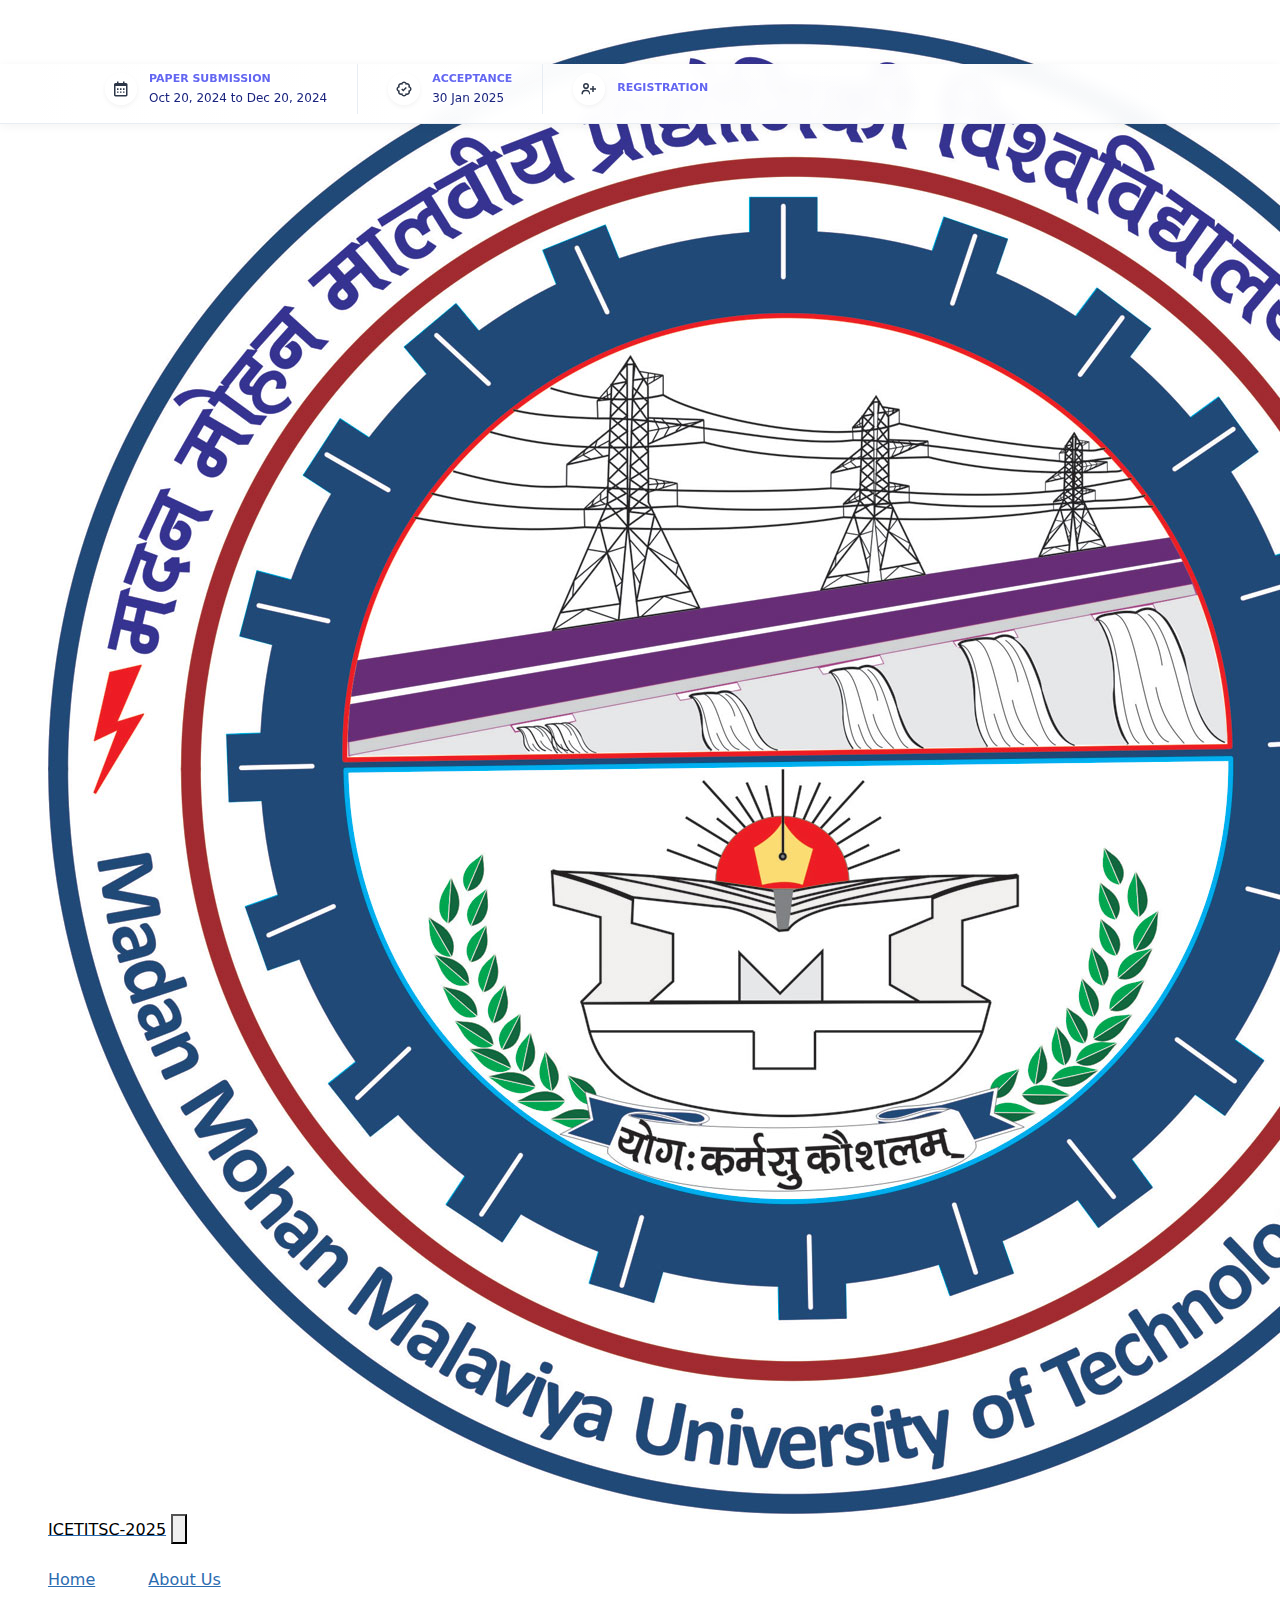
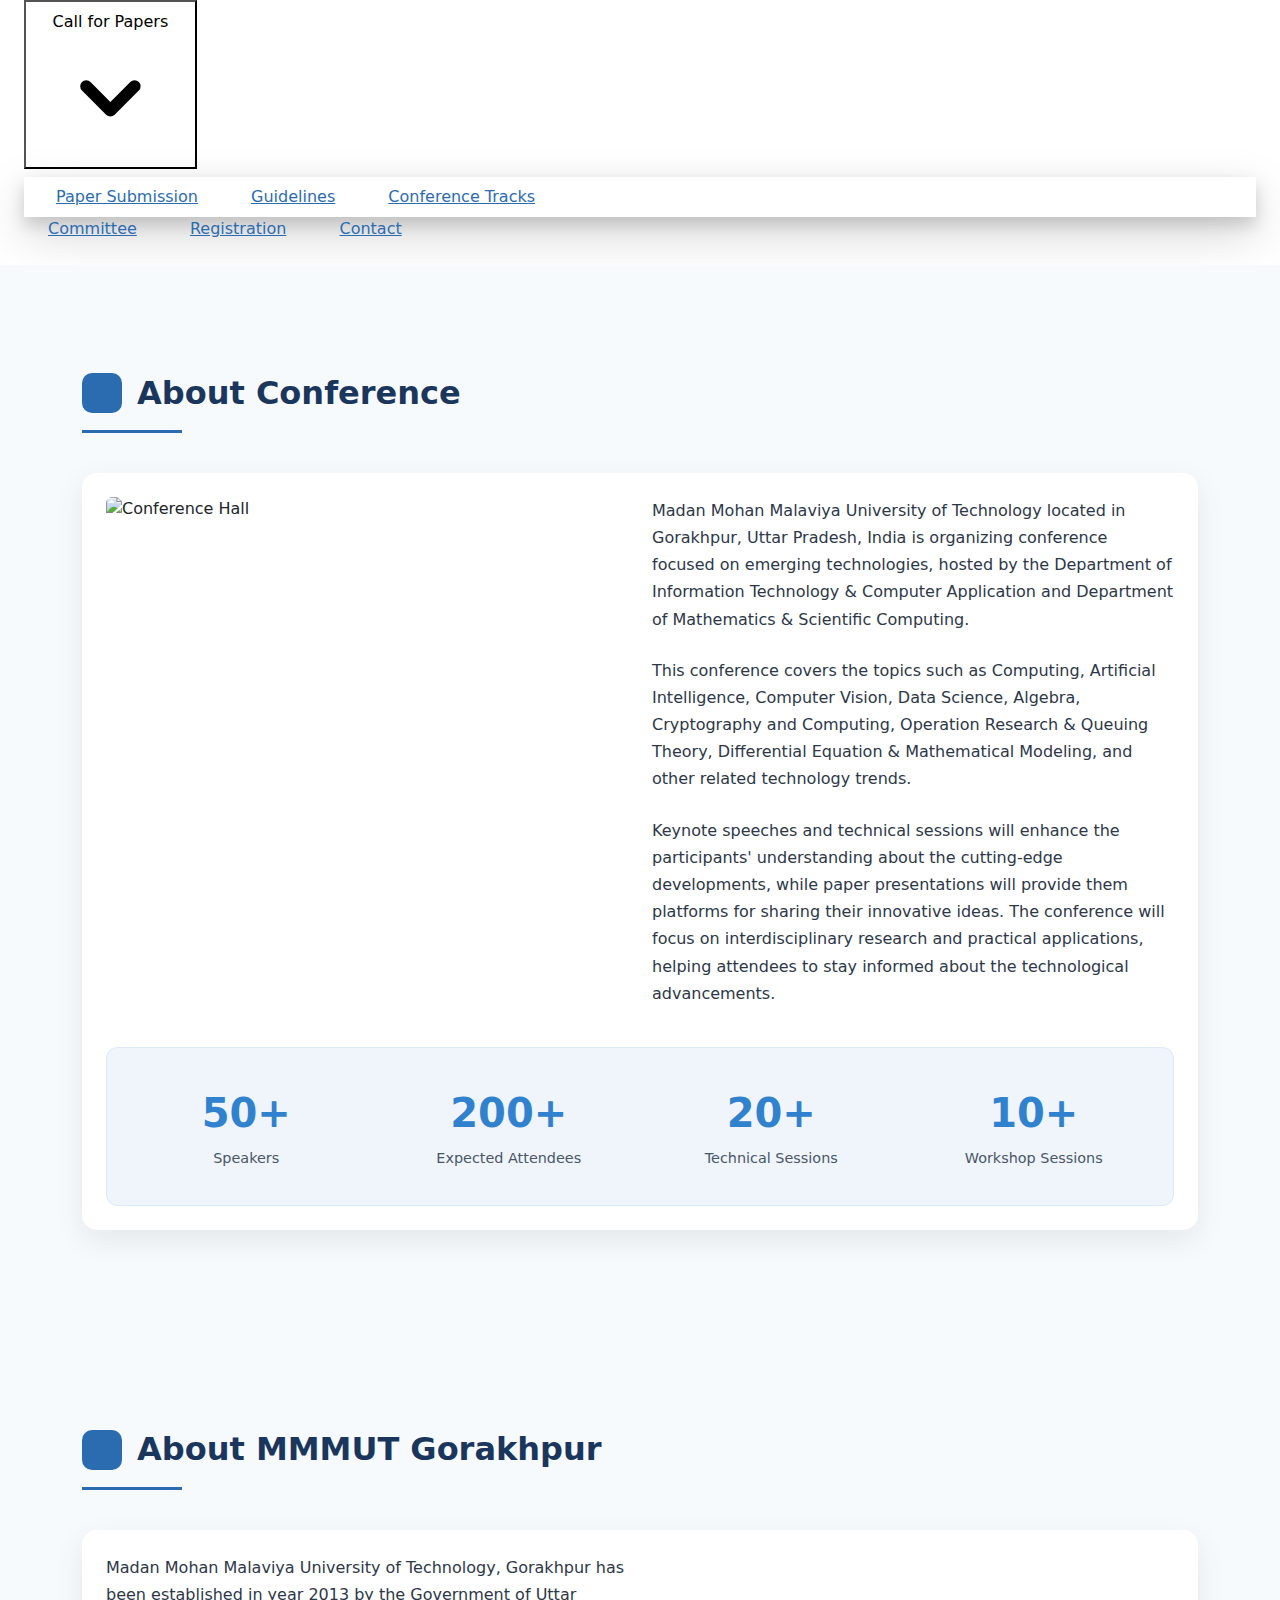
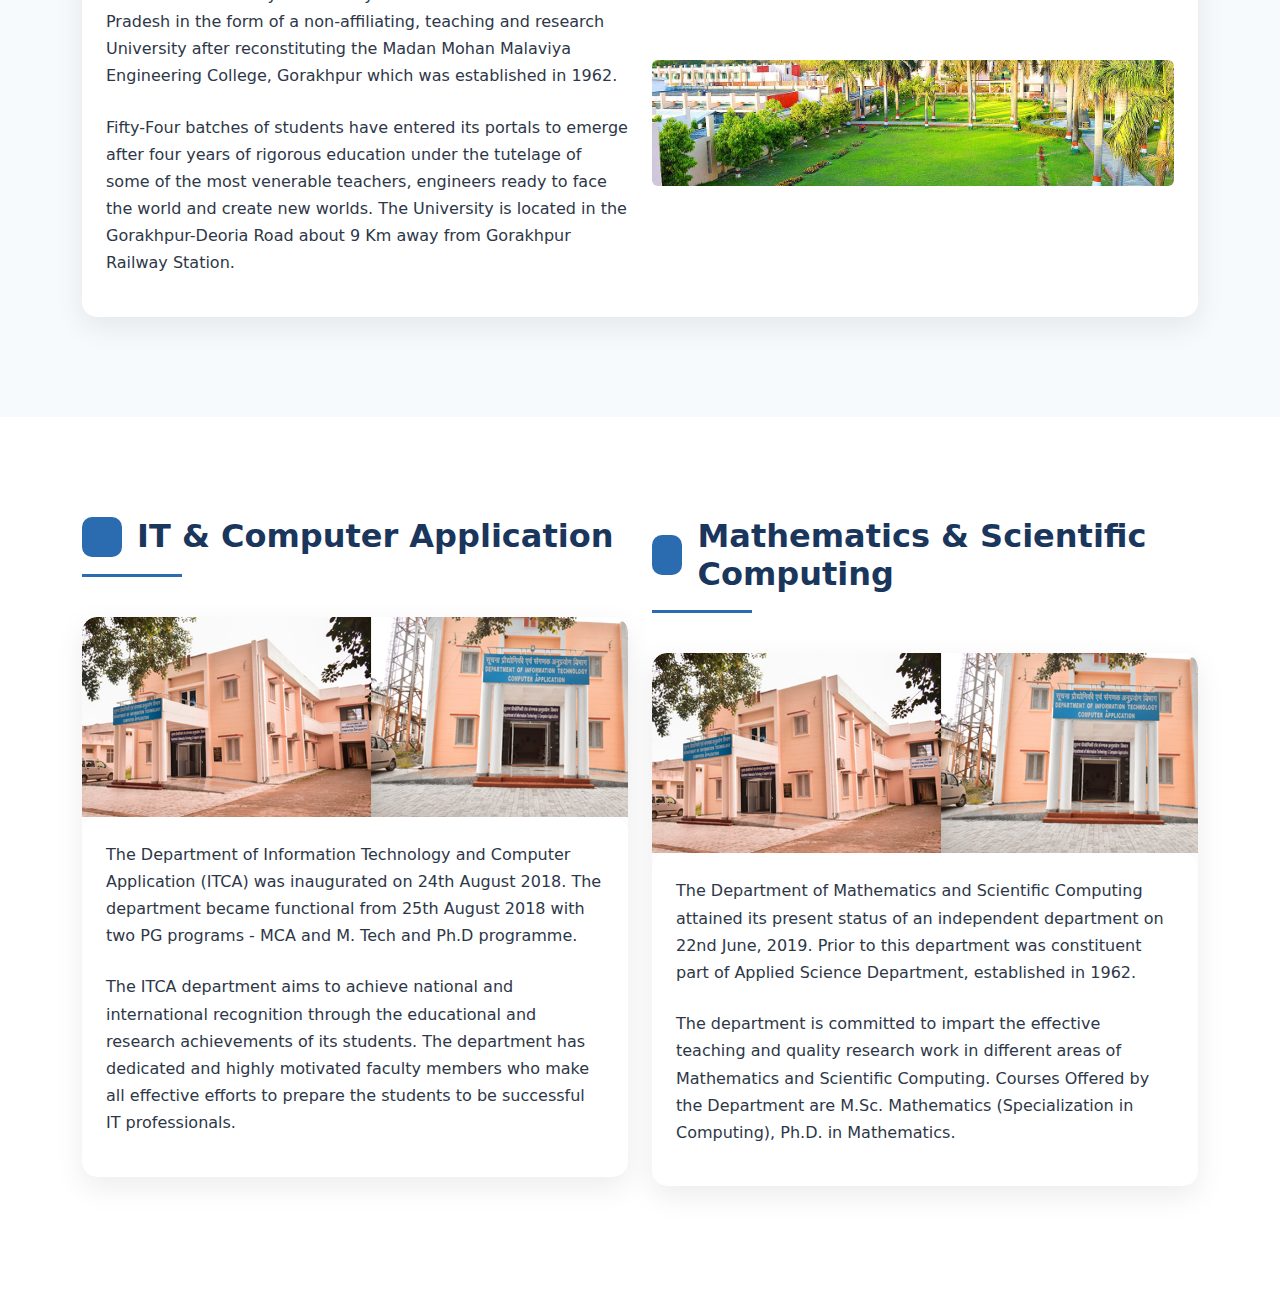
==== about.html @ c836b14e "nav-bar updated" ====
<!DOCTYPE html>
<html lang="en">
  <head>
    <meta charset="UTF-8" />
    <meta name="viewport" content="width=device-width, initial-scale=1.0" />
    <title>
      About - International Conference on Emerging Trends in Information
      Technology & Symbolic Computation 2024
    </title>
    <link
      href="https://cdn.jsdelivr.net/npm/bootstrap@5.3.0/dist/css/bootstrap.min.css"
      rel="stylesheet"
    />
    <link
      href="https://unpkg.com/boxicons@2.1.4/css/boxicons.min.css"
      rel="stylesheet"
    />
    <link
      href="https://cdn.jsdelivr.net/npm/tailwindcss@2.2.19/dist/tailwind.min.css"
      rel="stylesheet"
    />

    <link rel="stylesheet" href="style.css" />
    <script
      src="https://cdn.jsdelivr.net/gh/alpinejs/alpine@v2.x.x/dist/alpine.min.js"
      defer
    ></script>

    <script src="https://cdn.tailwindcss.com"></script>
    <script src="/script.js"></script>
    <!-- Lucide Icons -->
    <script src="https://unpkg.com/lucide@latest"></script>
    <style>
      :root {
        --primary-color: #1a365d; /* Deeper blue for primary text */
        --accent-color: #2b6cb0; /* Professional blue for accents */
        --secondary-color: #4a5568; /* Muted blue-gray for secondary text */
        --text-color: #2d3748; /* Dark blue-gray for body text */
        --light-bg: #f7fafc; /* Very light blue-gray for backgrounds */
        --card-bg: #ffffff; /* Pure white for cards */
        --stat-accent: #3182ce; /* Bright blue for statistics */
        --hero-overlay: linear-gradient(
          rgba(26, 54, 93, 0.85),
          rgba(26, 54, 93, 0.95)
        );
      }

      body {
        color: var(--text-color);
        font-family: "Segoe UI", system-ui, -apple-system, sans-serif;
      }

      .hero-section {
        background: var(--hero-overlay), url("assets/images/university.jpg");
        background-size: cover;
        background-position: center;
        color: white;
        padding: 120px 0;
        position: relative;
      }

      .hero-pattern {
        position: absolute;
        bottom: 0;
        left: 0;
        width: 100%;
        height: 70px;
        background: linear-gradient(
              135deg,
              var(--light-bg) 25%,
              transparent 25%
            ) -20px 0,
          linear-gradient(225deg, var(--light-bg) 25%, transparent 25%) -20px 0;
        background-size: 40px 40px;
      }

      .section-padding {
        padding: 100px 0;
      }

      .section-title {
        color: var(--primary-color);
        margin-bottom: 40px;
        position: relative;
        padding-bottom: 20px;
        display: flex;
        align-items: center;
        gap: 15px;
        font-weight: 600;
      }

      .section-title::after {
        content: "";
        position: absolute;
        bottom: 0;
        left: 0;
        width: 100px;
        height: 3px;
        background-color: var(--accent-color);
      }

      .card {
        border: none;
        box-shadow: 0 10px 30px rgba(0, 0, 0, 0.08);
        transition: all 0.3s ease;
        border-radius: 15px;
        overflow: hidden;
        background-color: var(--card-bg);
      }

      .card:hover {
        transform: translateY(-5px);
        box-shadow: 0 15px 40px rgba(0, 0, 0, 0.12);
      }

      .card-icon {
        width: 50px;
        height: 50px;
        background-color: var(--accent-color);
        border-radius: 12px;
        display: flex;
        align-items: center;
        justify-content: center;
        margin-bottom: 20px;
      }

      .card-icon i {
        color: white;
      }

      .bg-light-gray {
        background-color: var(--light-bg);
      }

      .icon-box {
        display: inline-flex;
        align-items: center;
        justify-content: center;
        width: 40px;
        height: 40px;
        background-color: var(--accent-color);
        border-radius: 10px;
        color: white;
      }

      .department-image {
        width: 100%;
        height: 200px;
        object-fit: cover;
        border-radius: 15px 15px 0 0;
      }

      .stats-container {
        background-color: rgba(49, 130, 206, 0.08);
        border: 1px solid rgba(49, 130, 206, 0.1);
        border-radius: 12px;
        padding: 20px;
        margin-top: 30px;
      }

      .stat-item {
        text-align: center;
        padding: 15px;
      }

      .stat-number {
        font-size: 2.5rem;
        font-weight: bold;
        color: var(--stat-accent);
      }

      .stat-label {
        font-size: 0.9rem;
        color: var(--secondary-color);
        font-weight: 500;
        margin-top: 5px;
      }

      .hero-section h1 {
        color: #ffffff;
        text-shadow: 0 2px 4px rgba(0, 0, 0, 0.1);
      }

      .hero-section .lead {
        color: #e2e8f0;
      }

      .card p {
        color: var(--text-color);
        line-height: 1.7;
      }

      /* New styles for better typography */
      h1,
      h2,
      h3,
      h4,
      h5,
      h6 {
        color: var(--primary-color);
      }

      /* Enhanced card content styling */
      .card-content {
        color: var(--text-color);
      }

      /* Department title styling */
      .department-title {
        color: var(--primary-color);
        font-size: 1.5rem;
        margin-bottom: 1rem;
      }

      /* Link styling */
      a {
        color: var(--accent-color);
        transition: color 0.3s ease;
      }

      a:hover {
        color: var(--primary-color);
      }

      /* Additional text styles */
      .text-muted {
        color: var(--secondary-color) !important;
      }

      .text-primary {
        color: var(--primary-color) !important;
      }

      .text-accent {
        color: var(--accent-color) !important;
      }
    </style>
  </head>
  <body>
    <!-- Navbar -->
    <section class="fixed top-0 left-0 w-full z-30">
      <div
        class="w-full h-16 text-gray-700 bg-white dark-mode:text-gray-200 dark-mode:bg-gray-800"
      >
        <div
          x-data="{ open: false }"
          class="flex flex-col max-w-screen-xl px-4 mx-auto md:items-center md:justify-between md:flex-row md:px-6 lg:px-8"
        >
          <div class="p-4 flex flex-row items-center justify-between">
            <a
              href="#"
              class="text-lg font-semibold tracking-widest text-gray-900 uppercase rounded-lg dark-mode:text-white focus:outline-none focus:shadow-outline"
              ><img
                src="assets/logommm.jpg"
                alt="ICETITSC Logo"
                class="h-10 w-auto rounded inline-block align-middle"
              />
              <span class="text-xl font-bold text-black ml-2 align-middle"
                >ICETITSC-2025</span
              ></a
            >
            <button
              class="md:hidden rounded-lg focus:outline-none focus:shadow-outline"
              @click="open = !open"
            >
              <svg fill="currentColor" viewBox="0 0 20 20" class="w-6 h-6">
                <path
                  x-show="!open"
                  fill-rule="evenodd"
                  d="M3 5a1 1 0 011-1h12a1 1 0 110 2H4a1 1 0 01-1-1zM3 10a1 1 0 011-1h12a1 1 0 110 2H4a1 1 0 01-1-1zM9 15a1 1 0 011-1h6a1 1 0 110 2h-6a1 1 0 01-1-1z"
                  clip-rule="evenodd"
                ></path>
                <path
                  x-show="open"
                  fill-rule="evenodd"
                  d="M4.293 4.293a1 1 0 011.414 0L10 8.586l4.293-4.293a1 1 0 111.414 1.414L11.414 10l4.293 4.293a1 1 0 01-1.414 1.414L10 11.414l-4.293 4.293a1 1 0 01-1.414-1.414L8.586 10 4.293 5.707a1 1 0 010-1.414z"
                  clip-rule="evenodd"
                ></path>
              </svg>
            </button>
          </div>
          <nav
            :class="{'flex': open, 'hidden': !open}"
            class="flex-col flex-grow pb-4 md:pb-0 hidden md:flex md:justify-end bg-white rounded md:flex-row"
          >
            <a
              class="px-4 py-2 mt-2 text-sm font-semibold text-gray-900 rounded-lg dark-mode:bg-gray-700 dark-mode:hover:bg-gray-600 dark-mode:focus:bg-gray-600 dark-mode:focus:text-white dark-mode:hover:text-white dark-mode:text-gray-200 md:mt-0 hover:text-gray-900 focus:text-gray-900 hover:bg-gray-200 focus:bg-gray-200 focus:outline-none focus:shadow-outline"
              href="index.html"
              >Home</a
            >
            <a
              class="px-4 py-2 mt-2 text-sm font-semibold bg-transparent rounded-lg dark-mode:bg-transparent dark-mode:hover:bg-gray-600 dark-mode:focus:bg-gray-600 dark-mode:focus:text-white dark-mode:hover:text-white dark-mode:text-gray-200 md:mt-0 md:ml-4 hover:text-gray-900 focus:text-gray-900 hover:bg-gray-200 focus:bg-gray-200 focus:outline-none focus:shadow-outline"
              href="about.html"
              >About Us</a
            >
            <!-- <ul class="navbar-dropdown">
                <li><a href="about-university.html">About University</a></li>
                <li><a href="about-it-department.html">IT Department</a></li>
                <li><a href="about-math-department.html">Math Department</a></li>
              </ul> -->
            <div
              @click.away="open = false"
              class="relative"
              x-data="{ open: false }"
            >
              <button
                @click="open = !open"
                class="flex flex-row items-center w-full px-4 py-2 mt-2 text-sm font-semibold text-left bg-transparent rounded-lg dark-mode:bg-transparent dark-mode:focus:text-white dark-mode:hover:text-white dark-mode:focus:bg-gray-600 dark-mode:hover:bg-gray-600 md:w-auto md:inline md:mt-0 md:ml-4 hover:text-gray-900 focus:text-gray-900 hover:bg-gray-200 focus:bg-gray-200 focus:outline-none focus:shadow-outline"
              >
                <span>Call for Papers</span>
                <svg
                  fill="currentColor"
                  viewBox="0 0 20 20"
                  :class="{'rotate-180': open, 'rotate-0': !open}"
                  class="inline w-4 h-4 mt-1 ml-1 transition-transform duration-200 transform md:-mt-1"
                >
                  <path
                    fill-rule="evenodd"
                    d="M5.293 7.293a1 1 0 011.414 0L10 10.586l3.293-3.293a1 1 0 111.414 1.414l-4 4a1 1 0 01-1.414 0l-4-4a1 1 0 010-1.414z"
                    clip-rule="evenodd"
                  ></path>
                </svg>
              </button>
              <div
                x-show="open"
                x-transition:enter="transition ease-out duration-100"
                x-transition:enter-start="transform opacity-0 scale-95"
                x-transition:enter-end="transform opacity-100 scale-100"
                x-transition:leave="transition ease-in duration-75"
                x-transition:leave-start="transform opacity-100 scale-100"
                x-transition:leave-end="transform opacity-0 scale-95"
                class="absolute right-0 w-full mt-2 origin-top-right rounded-md shadow-lg md:w-48 z-40"
              >
                <div
                  class="px-2 py-2 bg-white rounded-md shadow dark-mode:bg-gray-800"
                >
                  <a
                    class="block px-4 py-2 mt-2 text-sm font-semibold bg-transparent rounded-lg dark-mode:bg-transparent dark-mode:hover:bg-gray-600 dark-mode:focus:bg-gray-600 dark-mode:focus:text-white dark-mode:hover:text-white dark-mode:text-gray-200 md:mt-0 hover:text-gray-900 focus:text-gray-900 hover:bg-gray-200 focus:bg-gray-200 focus:outline-none focus:shadow-outline"
                    href="call-for-paper.html"
                    >Paper Submission</a
                  >
                  <a
                    class="block px-4 py-2 mt-2 text-sm font-semibold bg-transparent rounded-lg dark-mode:bg-transparent dark-mode:hover:bg-gray-600 dark-mode:focus:bg-gray-600 dark-mode:focus:text-white dark-mode:hover:text-white dark-mode:text-gray-200 md:mt-0 hover:text-gray-900 focus:text-gray-900 hover:bg-gray-200 focus:bg-gray-200 focus:outline-none focus:shadow-outline"
                    href="guidelines.html"
                    >Guidelines</a
                  >
                  <a
                    class="block px-4 py-2 mt-2 text-sm font-semibold bg-transparent rounded-lg dark-mode:bg-transparent dark-mode:hover:bg-gray-600 dark-mode:focus:bg-gray-600 dark-mode:focus:text-white dark-mode:hover:text-white dark-mode:text-gray-200 md:mt-0 hover:text-gray-900 focus:text-gray-900 hover:bg-gray-200 focus:bg-gray-200 focus:outline-none focus:shadow-outline"
                    href="tracks.html"
                    >Conference Tracks</a
                  >
                </div>
              </div>
            </div>
            <a
              class="px-4 py-2 mt-2 text-sm font-semibold bg-transparent rounded-lg dark-mode:bg-transparent dark-mode:hover:bg-gray-600 dark-mode:focus:bg-gray-600 dark-mode:focus:text-white dark-mode:hover:text-white dark-mode:text-gray-200 md:mt-0 md:ml-4 hover:text-gray-900 focus:text-gray-900 hover:bg-gray-200 focus:bg-gray-200 focus:outline-none focus:shadow-outline"
              href="committee-patrons.html"
              >Committee</a
            >
            <a
              class="px-4 py-2 mt-2 text-sm font-semibold bg-transparent rounded-lg dark-mode:bg-transparent dark-mode:hover:bg-gray-600 dark-mode:focus:bg-gray-600 dark-mode:focus:text-white dark-mode:hover:text-white dark-mode:text-gray-200 md:mt-0 md:ml-4 hover:text-gray-900 focus:text-gray-900 hover:bg-gray-200 focus:bg-gray-200 focus:outline-none focus:shadow-outline"
              href="registration.html"
              >Registration</a
            >
            <a
              class="px-4 py-2 mt-2 text-sm font-semibold bg-transparent rounded-lg dark-mode:bg-transparent dark-mode:hover:bg-gray-600 dark-mode:focus:bg-gray-600 dark-mode:focus:text-white dark-mode:hover:text-white dark-mode:text-gray-200 md:mt-0 md:ml-4 hover:text-gray-900 focus:text-gray-900 hover:bg-gray-200 focus:bg-gray-200 focus:outline-none focus:shadow-outline"
              href="contact.html"
              >Contact</a
            >
          </nav>
        </div>
      </div>
    </section>
    <div class="announcement-bar z-20">
      <div class="announcement-container">
        <div class="announcement-wrapper">
          <!-- Important Announcement -->
          <!-- <div class="announcement-item">
            <div class="announcement-icon">
              <div class="pulse-ring"></div>
              <i class="bx bx-news text-blue-500"></i>
            </div>
             <div class="announcement-content">
              <span class="announcement-label">New</span>
              Welcome to6-7 Mar, 2025
            </div> 
          </div> -->

          <!-- Paper Submission -->
          <div class="announcement-item">
            <div class="announcement-icon">
              <i class="bx bx-calendar text-green-500"></i>
            </div>
            <div class="announcement-content">
              <span class="announcement-label">Paper Submission</span>
              Oct 20, 2024 to Dec 20, 2024
            </div>
          </div>

          <!-- Conference Venue -->
          <!-- <div class="announcement-item">
            <div class="announcement-icon">
              <i class="bx bx-map-pin text-red-500"></i>
            </div>
            <div class="announcement-content">
              <span class="announcement-label">Venue</span>
              MMMUT, Gorakhpur
            </div>
          </div> -->

          <!-- Important Updates -->
          <div class="announcement-item">
            <div class="announcement-icon">
              <i class="bx bx-badge-check text-amber-500"></i>
            </div>
            <div class="announcement-content">
              <span class="announcement-label">Acceptance</span>
              30 Jan 2025
            </div>
          </div>

          <!-- Registration -->
          <div class="announcement-item">
            <div class="announcement-icon">
              <i class="bx bx-user-plus text-purple-500"></i>
            </div>
            <div class="announcement-content">
              <span class="announcement-label">Registration</span>
            </div>
          </div>
        </div>
      </div>
    </div>
    <div class="h-20 text-center"></div>
    <!-- Conference Section -->
    <section class="section-padding bg-light-gray">
      <div class="container mt-2">
        <h2 class="section-title">
          <div class="icon-box">
            <i data-lucide="presentation" size="24"></i>
          </div>
          About Conference
        </h2>
        <div class="row">
          <div class="col-lg-12">
            <div class="card p-4">
              <div class="row">
                <div class="col-md-6">
                  <img
                    src="assets/images/conference-hall.jpg"
                    alt="Conference Hall"
                    class="img-fluid rounded mb-4"
                  />
                </div>
                <div class="col-md-6">
                  <p class="mb-4">
                    Madan Mohan Malaviya University of Technology located in
                    Gorakhpur, Uttar Pradesh, India is organizing conference
                    focused on emerging technologies, hosted by the Department
                    of Information Technology & Computer Application and
                    Department of Mathematics & Scientific Computing.
                  </p>
                  <p class="mb-4">
                    This conference covers the topics such as Computing,
                    Artificial Intelligence, Computer Vision, Data Science,
                    Algebra, Cryptography and Computing, Operation Research &
                    Queuing Theory, Differential Equation & Mathematical
                    Modeling, and other related technology trends.
                  </p>
                  <p>
                    Keynote speeches and technical sessions will enhance the
                    participants' understanding about the cutting-edge
                    developments, while paper presentations will provide them
                    platforms for sharing their innovative ideas. The conference
                    will focus on interdisciplinary research and practical
                    applications, helping attendees to stay informed about the
                    technological advancements.
                  </p>
                </div>
              </div>

              <!-- Stats Section -->
              <div class="stats-container mt-4">
                <div class="row">
                  <div class="col-md-3 stat-item">
                    <div class="stat-number">50+</div>
                    <div class="stat-label">Speakers</div>
                  </div>
                  <div class="col-md-3 stat-item">
                    <div class="stat-number">200+</div>
                    <div class="stat-label">Expected Attendees</div>
                  </div>
                  <div class="col-md-3 stat-item">
                    <div class="stat-number">20+</div>
                    <div class="stat-label">Technical Sessions</div>
                  </div>
                  <div class="col-md-3 stat-item">
                    <div class="stat-number">10+</div>
                    <div class="stat-label">Workshop Sessions</div>
                  </div>
                </div>
              </div>
            </div>
          </div>
        </div>
      </div>
    </section>

    <!-- University Section -->
    <section class="section-padding bg-light-gray">
      <div class="container">
        <h2 class="section-title">
          <div class="icon-box">
            <i data-lucide="building-2" size="24"></i>
          </div>
          About MMMUT Gorakhpur
        </h2>
        <div class="row">
          <div class="col-lg-12">
            <div class="card p-4">
              <div class="row align-items-center">
                <div class="col-md-6">
                  <p class="mb-4">
                    Madan Mohan Malaviya University of Technology, Gorakhpur has
                    been established in year 2013 by the Government of Uttar
                    Pradesh in the form of a non-affiliating, teaching and
                    research University after reconstituting the Madan Mohan
                    Malaviya Engineering College, Gorakhpur which was
                    established in 1962.
                  </p>
                  <p>
                    Fifty-Four batches of students have entered its portals to
                    emerge after four years of rigorous education under the
                    tutelage of some of the most venerable teachers, engineers
                    ready to face the world and create new worlds. The
                    University is located in the Gorakhpur-Deoria Road about 9
                    Km away from Gorakhpur Railway Station.
                  </p>
                </div>
                <div class="col-md-6">
                  <img
                    src="assets/images/mmm-campus.jpg"
                    alt="MMMUT Campus"
                    class="img-fluid rounded"
                  />
                </div>
              </div>
            </div>
          </div>
        </div>
      </div>
    </section>

    <!-- Departments Section -->
    <section class="section-padding">
      <div class="container">
        <div class="row">
          <!-- IT Department -->
          <div class="col-lg-6 mb-4">
            <h2 class="section-title">
              <div class="icon-box">
                <i data-lucide="cpu" size="24"></i>
              </div>
              IT & Computer Application
            </h2>
            <div class="card">
              <img
                src="assets/images/it-dept.jpg"
                alt="IT Department"
                class="department-image"
              />
              <div class="card p-4 h-100">
                <p class="mb-4">
                  The Department of Information Technology and Computer
                  Application (ITCA) was inaugurated on 24th August 2018. The
                  department became functional from 25th August 2018 with two PG
                  programs - MCA and M. Tech and Ph.D programme.
                </p>
                <p>
                  The ITCA department aims to achieve national and international
                  recognition through the educational and research achievements
                  of its students. The department has dedicated and highly
                  motivated faculty members who make all effective efforts to
                  prepare the students to be successful IT professionals.
                </p>
              </div>
            </div>
          </div>

          <!-- Mathematics Department -->
          <div class="col-lg-6 mb-4">
            <h2 class="section-title">
              <div class="icon-box">
                <i data-lucide="calculator" size="24"></i>
              </div>
              Mathematics & Scientific Computing
            </h2>
            <div class="card">
              <img
                src="assets/images/math-dept.jpg"
                alt="Mathematics Department"
                class="department-image"
              />
              <div class="card p-4 h-100">
                <p class="mb-4">
                  The Department of Mathematics and Scientific Computing
                  attained its present status of an independent department on
                  22nd June, 2019. Prior to this department was constituent part
                  of Applied Science Department, established in 1962.
                </p>
                <p>
                  The department is committed to impart the effective teaching
                  and quality research work in different areas of Mathematics
                  and Scientific Computing. Courses Offered by the Department
                  are M.Sc. Mathematics (Specialization in Computing), Ph.D. in
                  Mathematics.
                </p>
              </div>
            </div>
          </div>
        </div>
      </div>
    </section>

    <!-- Bootstrap JS -->
    <script src="https://cdn.jsdelivr.net/npm/bootstrap@5.3.0/dist/js/bootstrap.bundle.min.js"></script>
    <!-- Initialize Lucide Icons -->
    <script>
      lucide.createIcons();
    </script>
  </body>
</html>
---- style.css ----
/* Add after the navigation styles */
.announcement-bar {
  background: linear-gradient(
    to right,
    rgba(255, 255, 255, 0.95),
    rgba(255, 255, 255, 0.98),
    rgba(255, 255, 255, 0.95)
  );
  backdrop-filter: blur(8px);
  border-bottom: 1px solid rgba(226, 232, 240, 0.8);
  position: fixed;
  top: 64px;
  left: 0;
  right: 0;
  z-index: 38;
  overflow: hidden;
  height: 60px;
  box-shadow: 0 2px 10px rgba(0, 0, 0, 0.05);
}

.announcement-container {
  max-width: 1200px;
  margin: 0 auto;
  padding: 0 15px;
  height: 100%;
  overflow: hidden;
}

.announcement-wrapper {
  display: flex;
  animation: scroll 35s linear infinite;
  padding: 0 20px;
}

.announcement-wrapper:hover {
  animation-play-state: paused;
}

.announcement-item {
  display: flex;
  align-items: center;
  padding: 0 30px;
  flex-shrink: 0;
  height: 50px;
  border-right: 1px solid rgba(226, 232, 240, 0.8);
}

.announcement-item:last-child {
  border-right: none;
}

.announcement-icon {
  position: relative;
  width: 32px;
  height: 32px;
  display: flex;
  align-items: center;
  justify-content: center;
  border-radius: 50%;
  background: rgba(255, 255, 255, 0.9);
  margin-right: 12px;
  box-shadow: 0 2px 5px rgba(0, 0, 0, 0.05);
}

.announcement-icon i {
  font-size: 18px;
}

.pulse-ring {
  position: absolute;
  width: 100%;
  height: 100%;
  border-radius: 50%;
  animation: pulse 2s infinite;
  background: rgba(59, 130, 246, 0.1);
}

.announcement-content {
  display: flex;
  flex-direction: column;
  font-size: 12px;
  color: #1a237e;
}

.announcement-label {

  font-size: 11px;
  font-weight: 900;
  text-transform: uppercase;
  color: #6366f1;
  margin-bottom: 1px;

}

@keyframes scroll {
  0% {
    transform: translateX(0);
  }

  100% {
    transform: translateX(-50%);
  }
}

@keyframes pulse {
  0% {
    transform: scale(1);
    opacity: 0.8;
  }

  70% {
    transform: scale(1.3);
    opacity: 0;
  }

  100% {
    transform: scale(1);
    opacity: 0;
  }
}

/* Add responsive styles */
@media (max-width: 768px) {
  .announcement-bar {
    height: 40px;
  }

  .announcement-item {
    height: 40px;
    padding: 0 15px;
  }

  .announcement-icon {
    width: 24px;
    height: 24px;
    margin-right: 8px;
  }

  .announcement-icon i {
    font-size: 14px;
  }

  .announcement-content {
    font-size: 11px;
  }

  .announcement-label {
    font-size: 9px;
  }
}

/* Add extra small screen styles */
@media (max-width: 360px) {
  .announcement-content {
    font-size: 10px;
  }

  .announcement-label {
    font-size: 8px;
  }

  .announcement-item {
    padding: 0 12px;
  }

  .announcement-icon {
    width: 20px;
    height: 20px;
    margin-right: 6px;
  }

  .announcement-icon i {
    font-size: 12px;
  }
}

/* Add scroll transition class */
.scrolled .announcement-bar {
  background: rgba(255, 255, 255, 0.98);
  box-shadow: 0 2px 10px rgba(0, 0, 0, 0.1);
}

/* Add after the announcement bar styles */
.hero-wrapper {
  margin-top: 70px;
  /* Height of navbar */
  position: relative;
  z-index: 1;
}

.hero-section {
  position: relative;
  opacity: 0;
  transform: translateY(20px);
  transition: all 0.6s ease-out;
}

.hero-section.loaded {
  opacity: 1;
  transform: translateY(0);
}

/* Update responsive styles */
@media (max-width: 768px) {
  .hero-wrapper {
    margin-top: 110px;
    /* Combined height of navbar and announcement bar */
  }

  .announcement-bar + .hero-wrapper {
    margin-top: 110px;
    /* Adjust for smaller announcement bar height */
  }
}
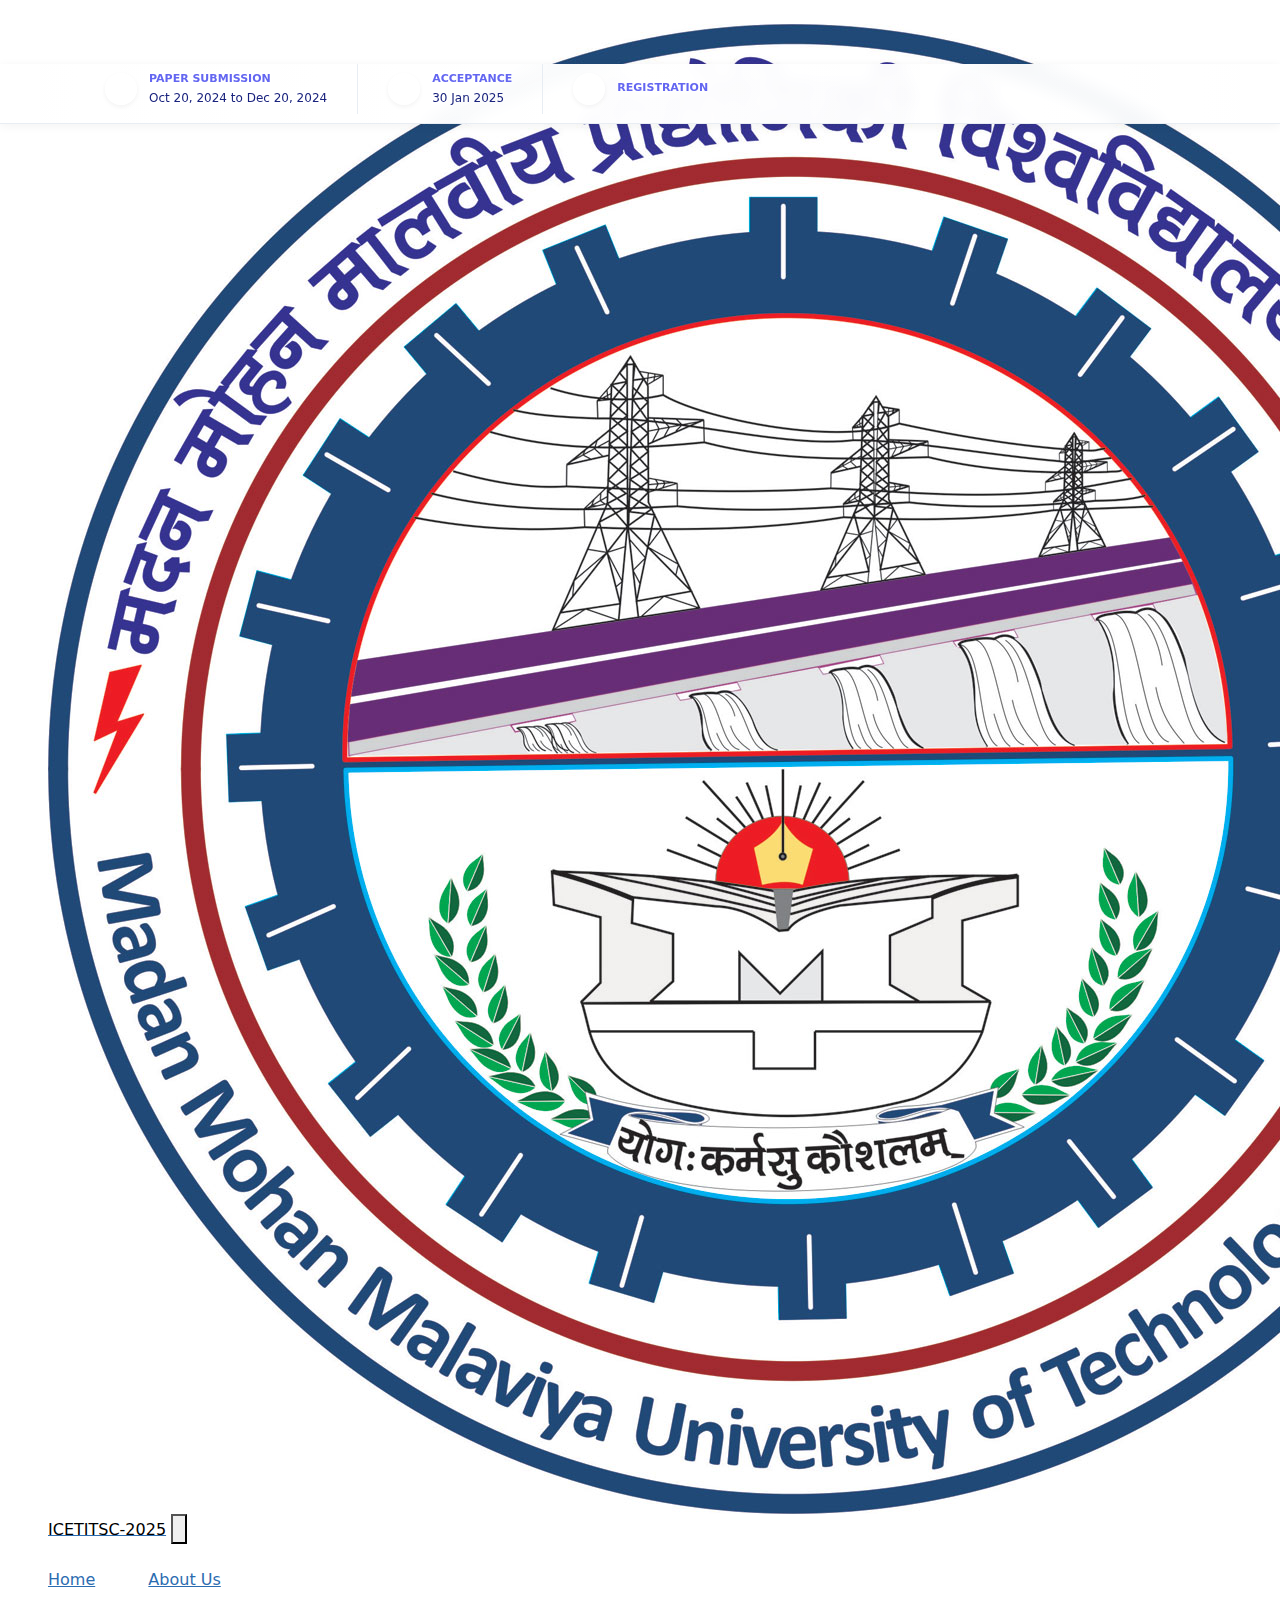
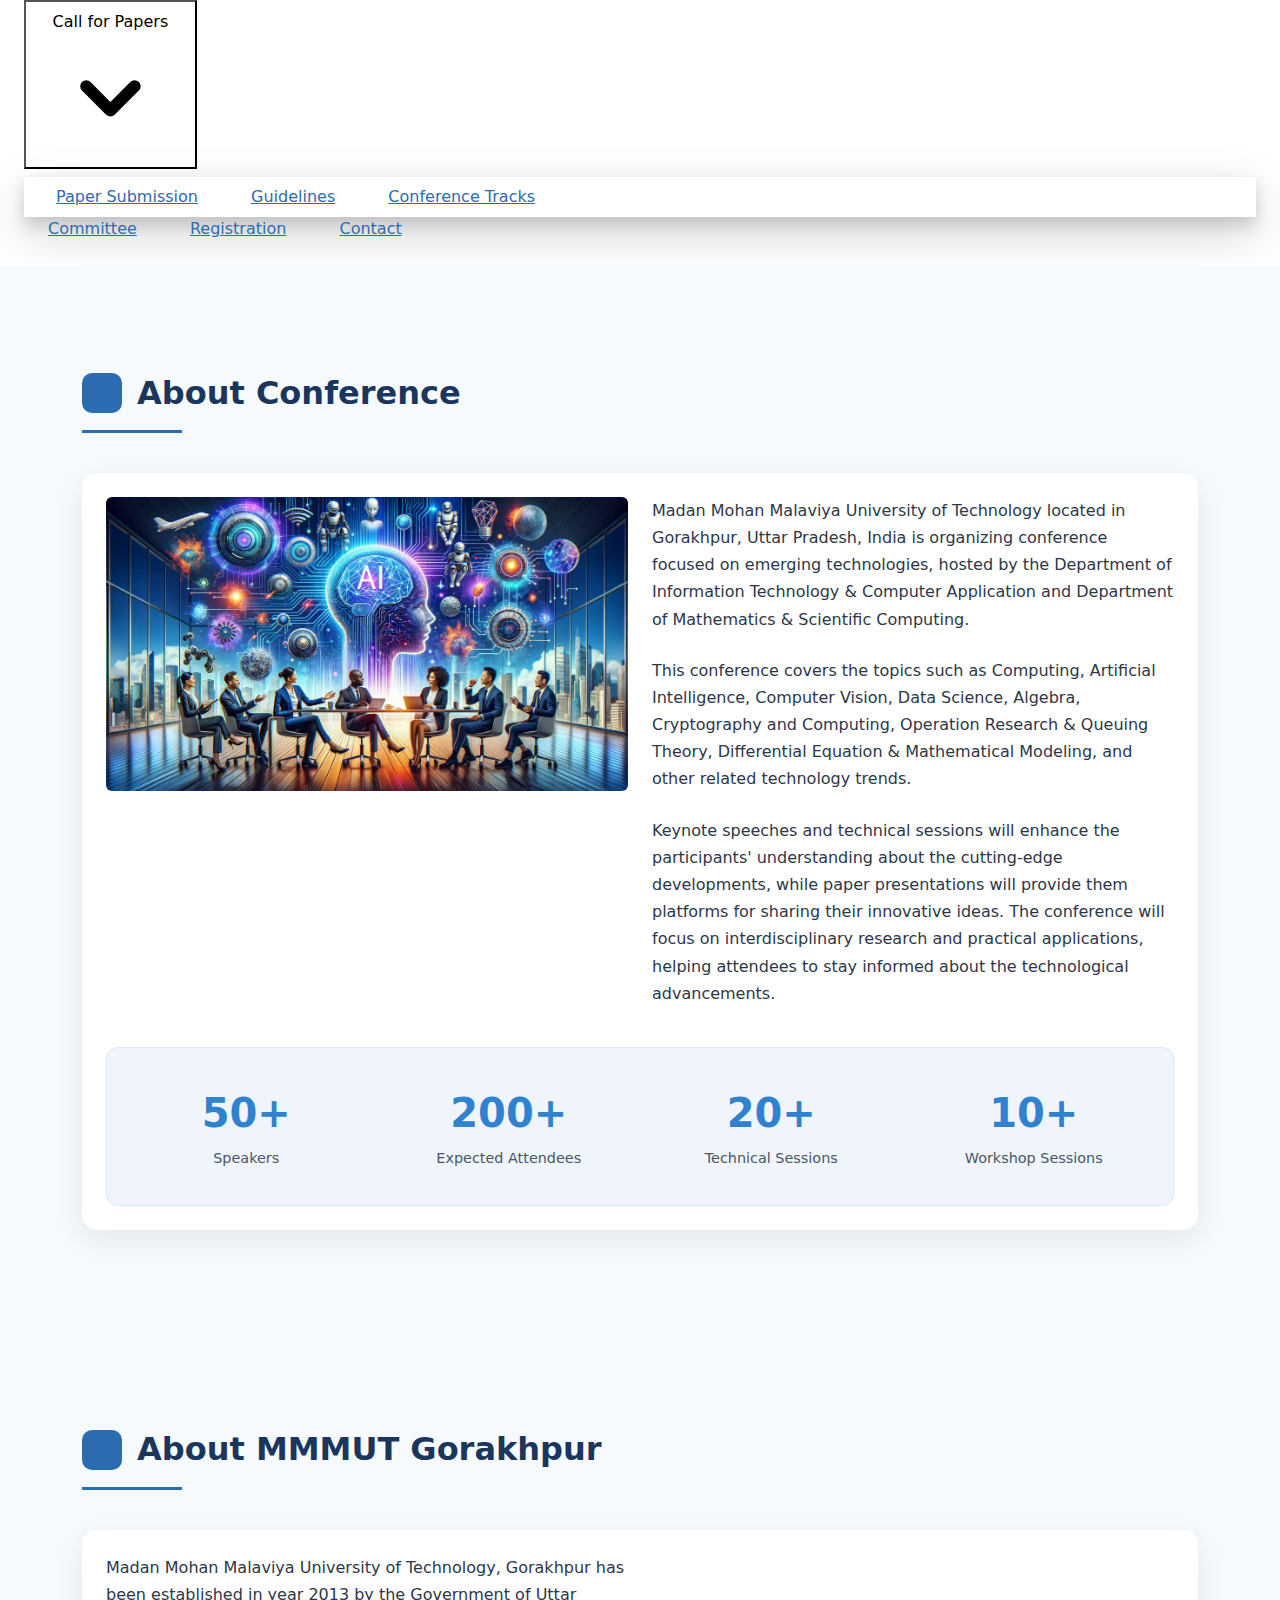
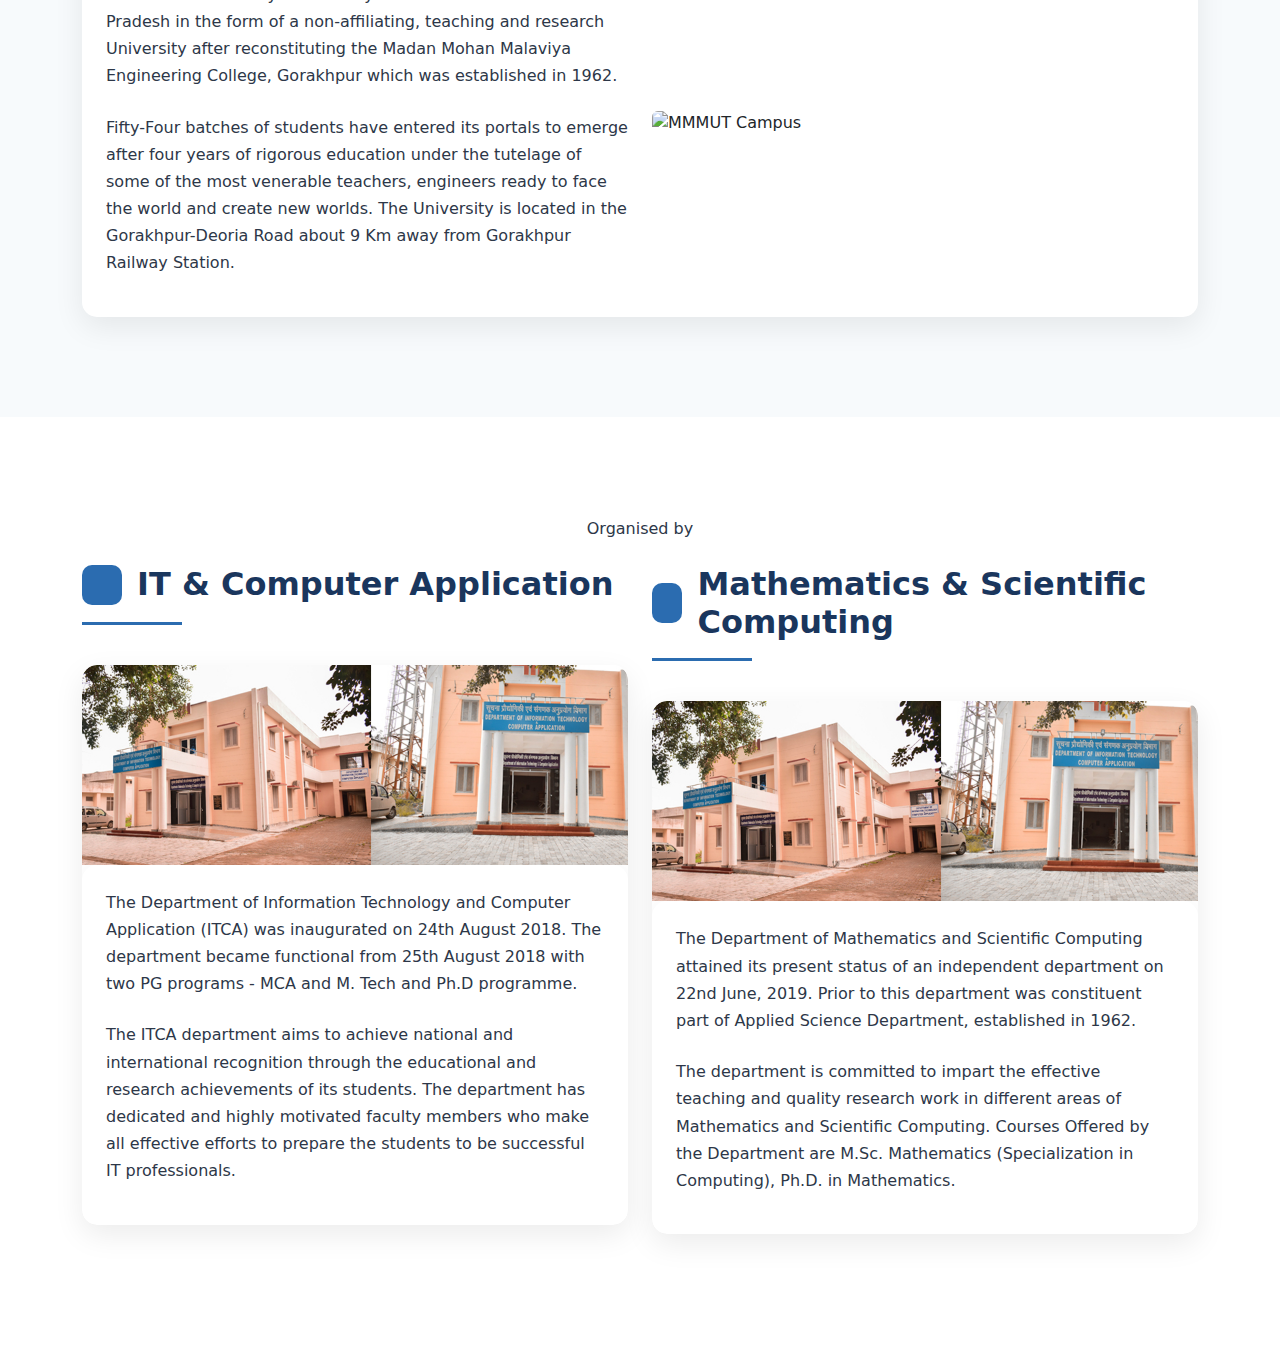
==== commit b136d41f: "Version 6 || Production" ====
--- a/about.html
+++ b/about.html
@@ -11,7 +11,7 @@
       href="https://cdn.jsdelivr.net/npm/bootstrap@5.3.0/dist/css/bootstrap.min.css"
       rel="stylesheet"
     />
-    <link
+    <link`
       href="https://unpkg.com/boxicons@2.1.4/css/boxicons.min.css"
       rel="stylesheet"
     />
@@ -281,7 +281,8 @@
           </div>
           <nav
             :class="{'flex': open, 'hidden': !open}"
-            class="flex-col flex-grow pb-4 md:pb-0 hidden md:flex md:justify-end bg-white rounded md:flex-row"
+            class="flex-col flex-grow pb-4 md:pb-0 hidden md:flex md:justify-end rounded md:flex-row"
+            id="nav-bar"
           >
             <a
               class="px-4 py-2 mt-2 text-sm font-semibold text-gray-900 rounded-lg dark-mode:bg-gray-700 dark-mode:hover:bg-gray-600 dark-mode:focus:bg-gray-600 dark-mode:focus:text-white dark-mode:hover:text-white dark-mode:text-gray-200 md:mt-0 hover:text-gray-900 focus:text-gray-900 hover:bg-gray-200 focus:bg-gray-200 focus:outline-none focus:shadow-outline"
@@ -445,12 +446,24 @@
           <div class="col-lg-12">
             <div class="card p-4">
               <div class="row">
-                <div class="col-md-6">
+                <div class="col-md-6 flex flex-col items-center justify-center">
                   <img
-                    src="assets/images/conference-hall.jpg"
+                    src="assets/AI-conference.webp"
                     alt="Conference Hall"
                     class="img-fluid rounded mb-4"
                   />
+                  <!-- <div class="flex gap-2">
+                    <img
+                      src="assets/logommm.jpg"
+                      alt="Conference Hall"
+                      class="h-24 w-auto rounded mb-4"
+                    />
+                    <img
+                      src="assets/Springer-nav.png"
+                      alt="Conference Hall"
+                      class="h-24 w-auto rounded mb-4"
+                    />
+                  </div> -->
                 </div>
                 <div class="col-md-6">
                   <p class="mb-4">
@@ -539,7 +552,7 @@
                 </div>
                 <div class="col-md-6">
                   <img
-                    src="assets/images/mmm-campus.jpg"
+                    src="assets/MMMUT-Gate.jpg"
                     alt="MMMUT Campus"
                     class="img-fluid rounded"
                   />
@@ -555,6 +568,7 @@
     <section class="section-padding">
       <div class="container">
         <div class="row">
+          <div class="text-2xl font-bold mb-4 text-center">Organised by</div>
           <!-- IT Department -->
           <div class="col-lg-6 mb-4">
             <h2 class="section-title">
--- a/style.css
+++ b/style.css
@@ -1,3 +1,8 @@
+@media (max-width: 768px) {
+  #nav-bar {
+    background-color: #fff;
+  }
+}
 /* Add after the navigation styles */
 .announcement-bar {
   background: linear-gradient(
@@ -83,13 +88,11 @@
 }
 
 .announcement-label {
-
   font-size: 11px;
   font-weight: 900;
   text-transform: uppercase;
   color: #6366f1;
   margin-bottom: 1px;
-
 }
 
 @keyframes scroll {
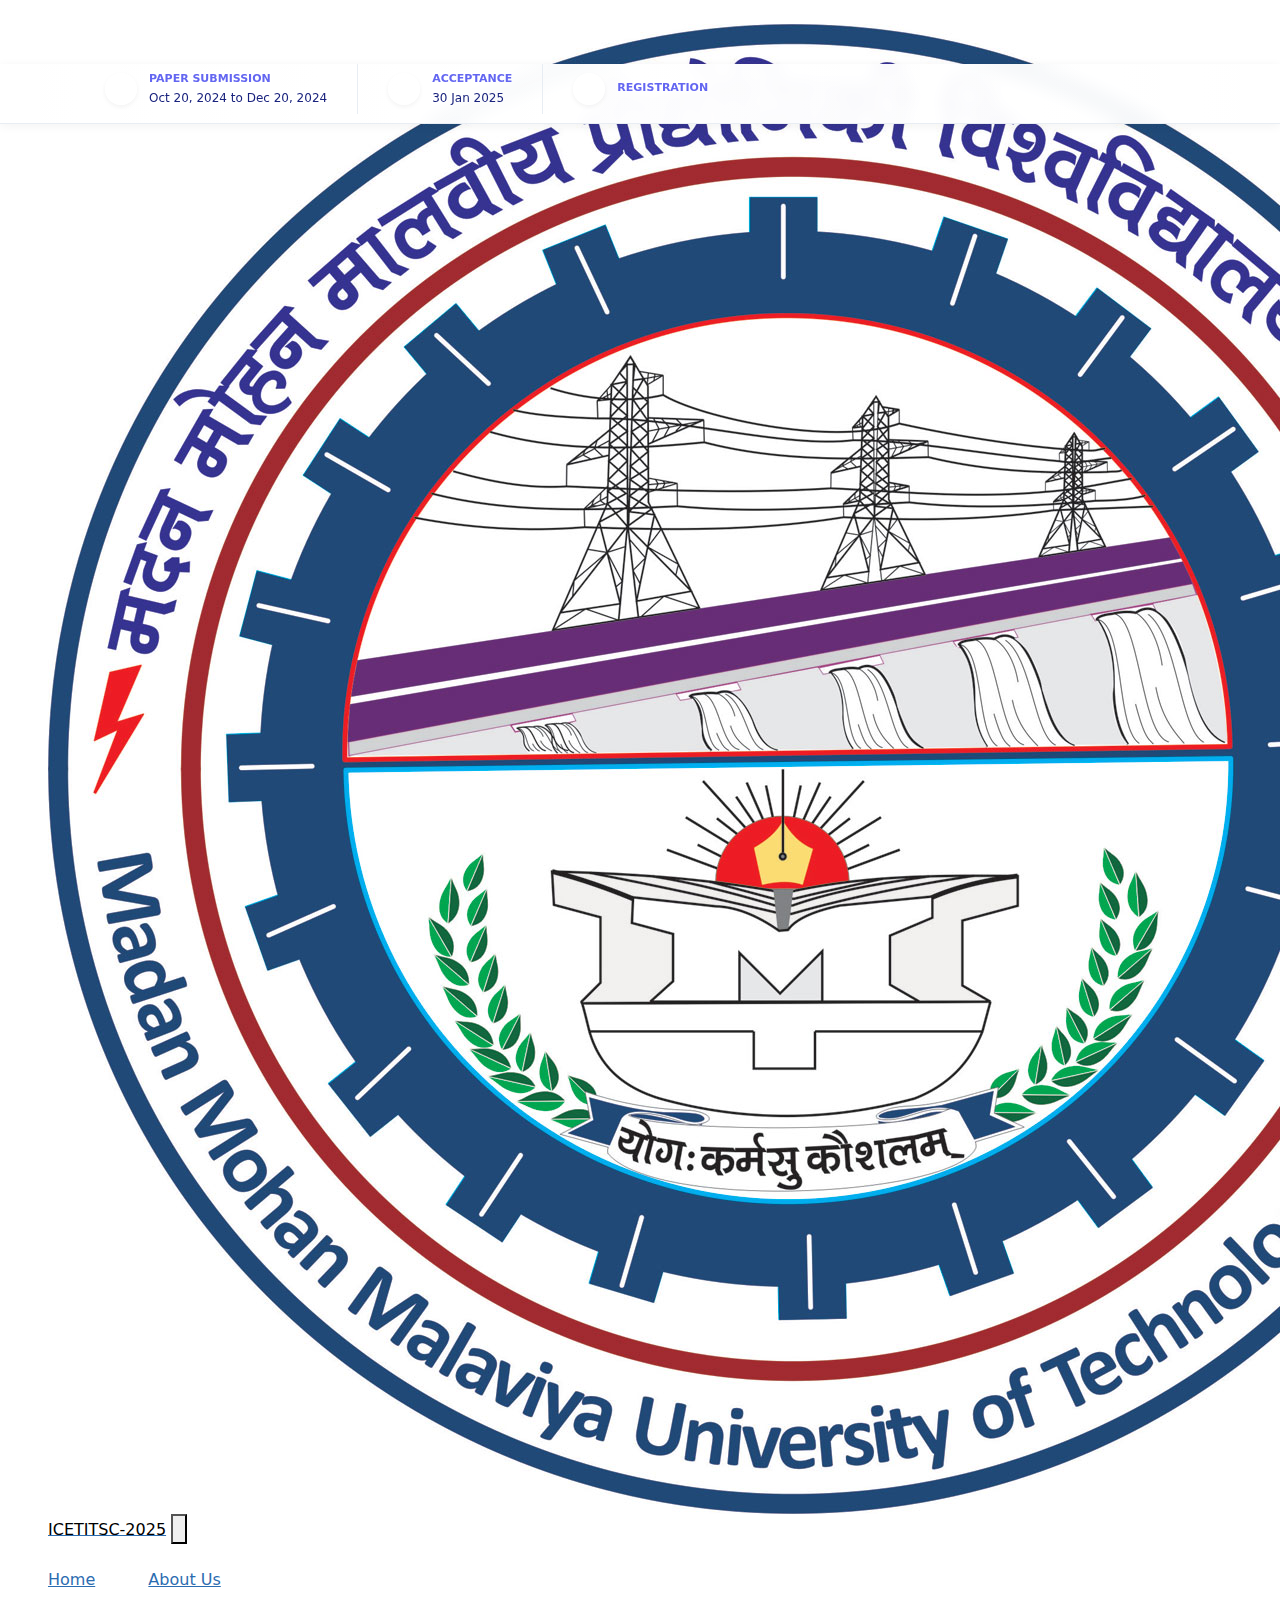
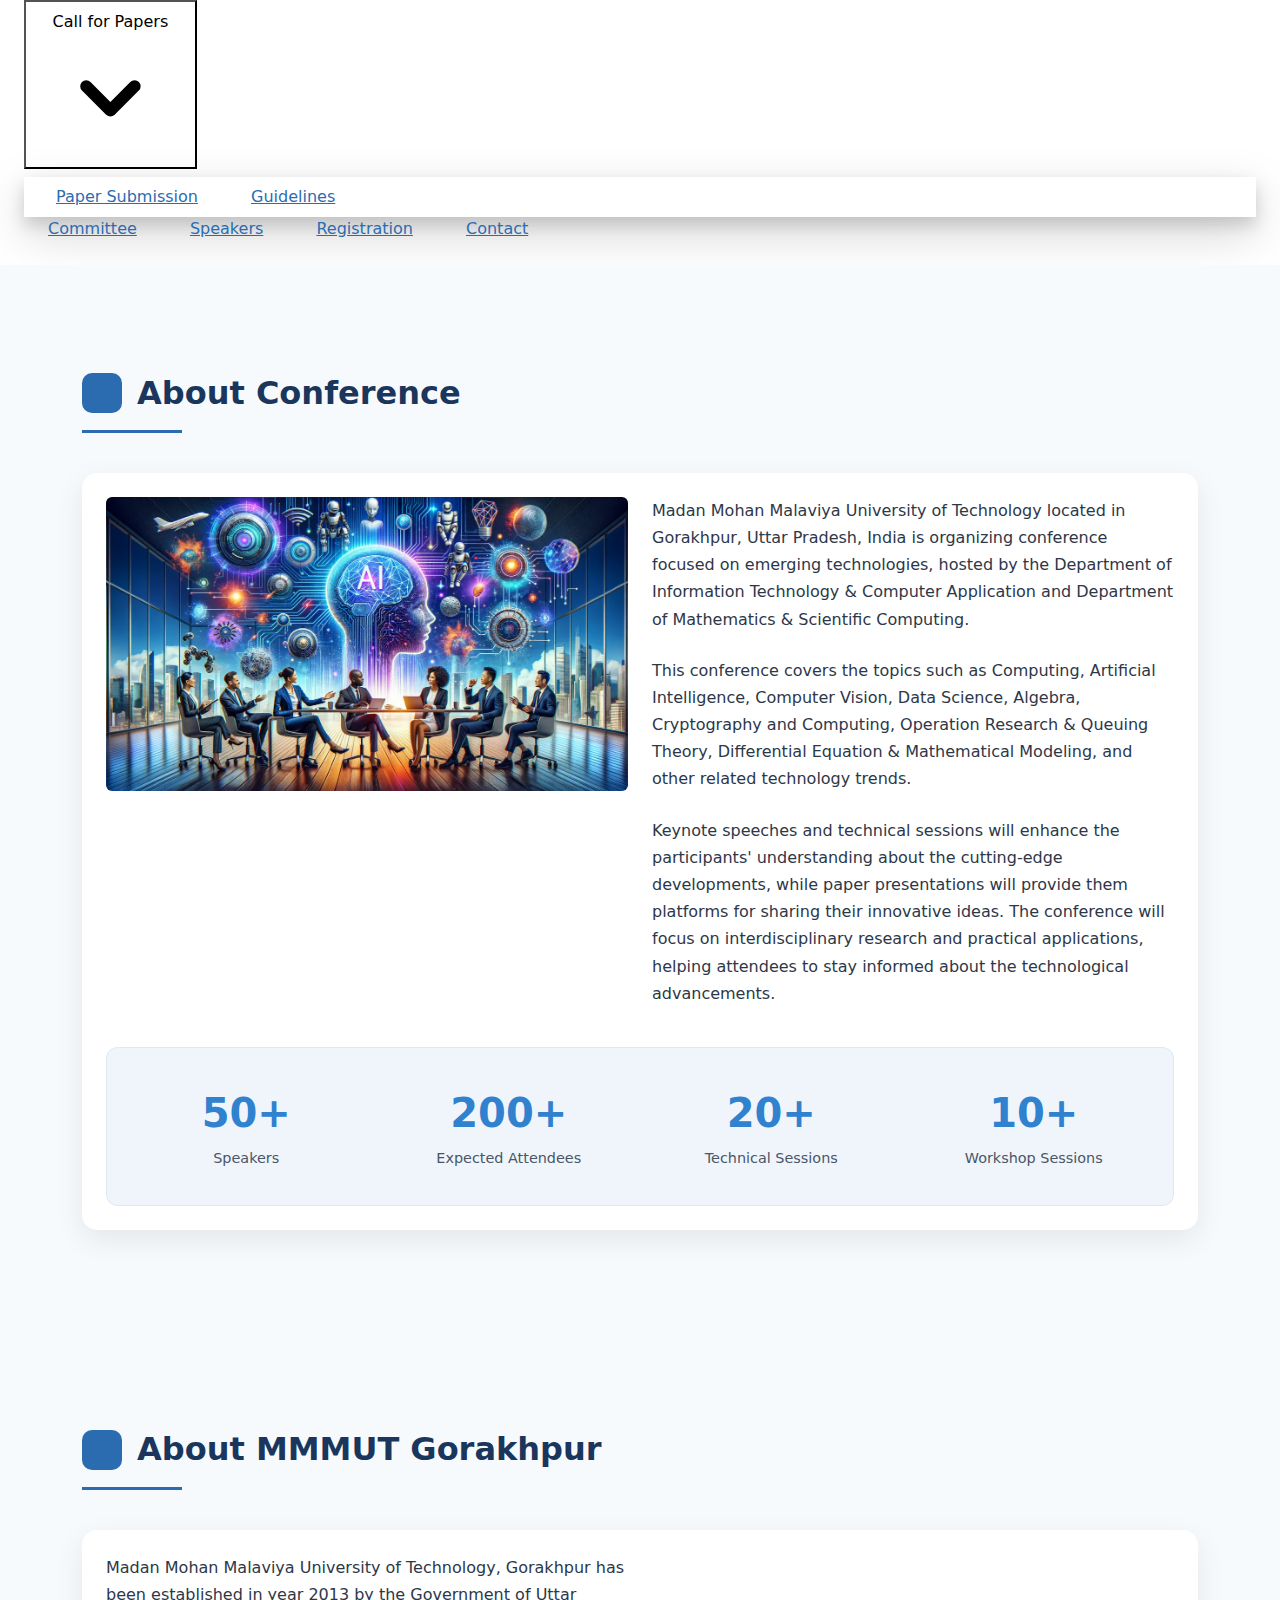
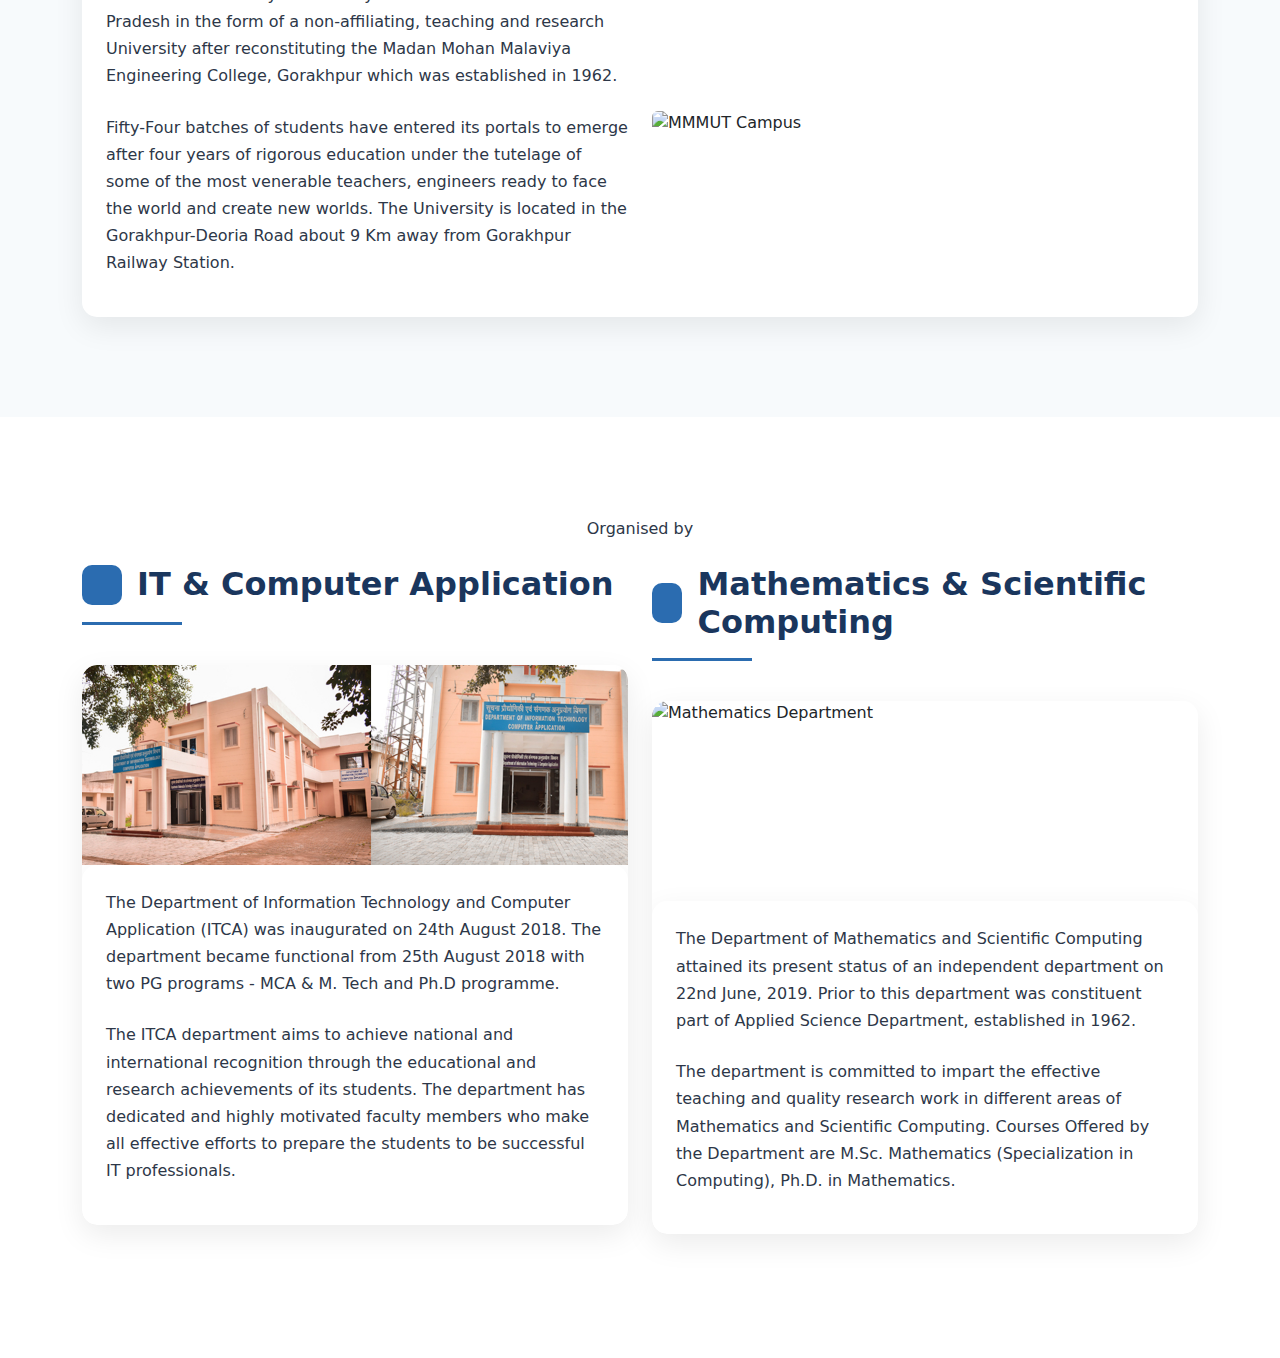
==== commit 7337c5ce: "DONE-Version-6-Manish-sir" ====
--- a/about.html
+++ b/about.html
@@ -345,11 +345,6 @@
                     href="guidelines.html"
                     >Guidelines</a
                   >
-                  <a
-                    class="block px-4 py-2 mt-2 text-sm font-semibold bg-transparent rounded-lg dark-mode:bg-transparent dark-mode:hover:bg-gray-600 dark-mode:focus:bg-gray-600 dark-mode:focus:text-white dark-mode:hover:text-white dark-mode:text-gray-200 md:mt-0 hover:text-gray-900 focus:text-gray-900 hover:bg-gray-200 focus:bg-gray-200 focus:outline-none focus:shadow-outline"
-                    href="tracks.html"
-                    >Conference Tracks</a
-                  >
                 </div>
               </div>
             </div>
@@ -360,6 +355,11 @@
             >
             <a
               class="px-4 py-2 mt-2 text-sm font-semibold bg-transparent rounded-lg dark-mode:bg-transparent dark-mode:hover:bg-gray-600 dark-mode:focus:bg-gray-600 dark-mode:focus:text-white dark-mode:hover:text-white dark-mode:text-gray-200 md:mt-0 md:ml-4 hover:text-gray-900 focus:text-gray-900 hover:bg-gray-200 focus:bg-gray-200 focus:outline-none focus:shadow-outline"
+              href="speakers.html"
+              >Speakers</a
+            >
+            <a
+              class="px-4 py-2 mt-2 text-sm font-semibold bg-transparent rounded-lg dark-mode:bg-transparent dark-mode:hover:bg-gray-600 dark-mode:focus:bg-gray-600 dark-mode:focus:text-white dark-mode:hover:text-white dark-mode:text-gray-200 md:mt-0 md:ml-4 hover:text-gray-900 focus:text-gray-900 hover:bg-gray-200 focus:bg-gray-200 focus:outline-none focus:shadow-outline"
               href="registration.html"
               >Registration</a
             >
@@ -372,7 +372,7 @@
         </div>
       </div>
     </section>
-    <div class="announcement-bar z-20">
+    <div class="announcement-bar" style="z-index: 1">
       <div class="announcement-container">
         <div class="announcement-wrapper">
           <!-- Important Announcement -->
@@ -465,7 +465,7 @@
                     />
                   </div> -->
                 </div>
-                <div class="col-md-6">
+                <div class="col-md-6 text-justify">
                   <p class="mb-4">
                     Madan Mohan Malaviya University of Technology located in
                     Gorakhpur, Uttar Pradesh, India is organizing conference
@@ -532,7 +532,7 @@
           <div class="col-lg-12">
             <div class="card p-4">
               <div class="row align-items-center">
-                <div class="col-md-6">
+                <div class="col-md-6 text-justify">
                   <p class="mb-4">
                     Madan Mohan Malaviya University of Technology, Gorakhpur has
                     been established in year 2013 by the Government of Uttar
@@ -583,12 +583,12 @@
                 alt="IT Department"
                 class="department-image"
               />
-              <div class="card p-4 h-100">
+              <div class="card p-4 h-100 text-justify">
                 <p class="mb-4">
                   The Department of Information Technology and Computer
                   Application (ITCA) was inaugurated on 24th August 2018. The
                   department became functional from 25th August 2018 with two PG
-                  programs - MCA and M. Tech and Ph.D programme.
+                  programs - MCA &amp; M. Tech and Ph.D programme.
                 </p>
                 <p>
                   The ITCA department aims to achieve national and international
@@ -611,11 +611,11 @@
             </h2>
             <div class="card">
               <img
-                src="assets/images/math-dept.jpg"
+                src="assets/pmsd.jpeg"
                 alt="Mathematics Department"
-                class="department-image"
+                class="department-image object-fit h-64"
               />
-              <div class="card p-4 h-100">
+              <div class="card p-4 h-100 text-justify">
                 <p class="mb-4">
                   The Department of Mathematics and Scientific Computing
                   attained its present status of an independent department on
--- a/style.css
+++ b/style.css
@@ -1,6 +1,22 @@
 @media (max-width: 768px) {
   #nav-bar {
     background-color: #fff;
+  }
+  #brand-name {
+    opacity: 0;
+  }
+  #date-box {
+    height: 30px;
+    width: auto;
+    transform: translateY(2px);
+  }
+  #conf-title {
+    font-size: 10px;
+    transform: translateY(10px);
+  }
+  #conf-date {
+    font-size: 12px;
+    transform: translateY(-5px);
   }
 }
 /* Add after the navigation styles */
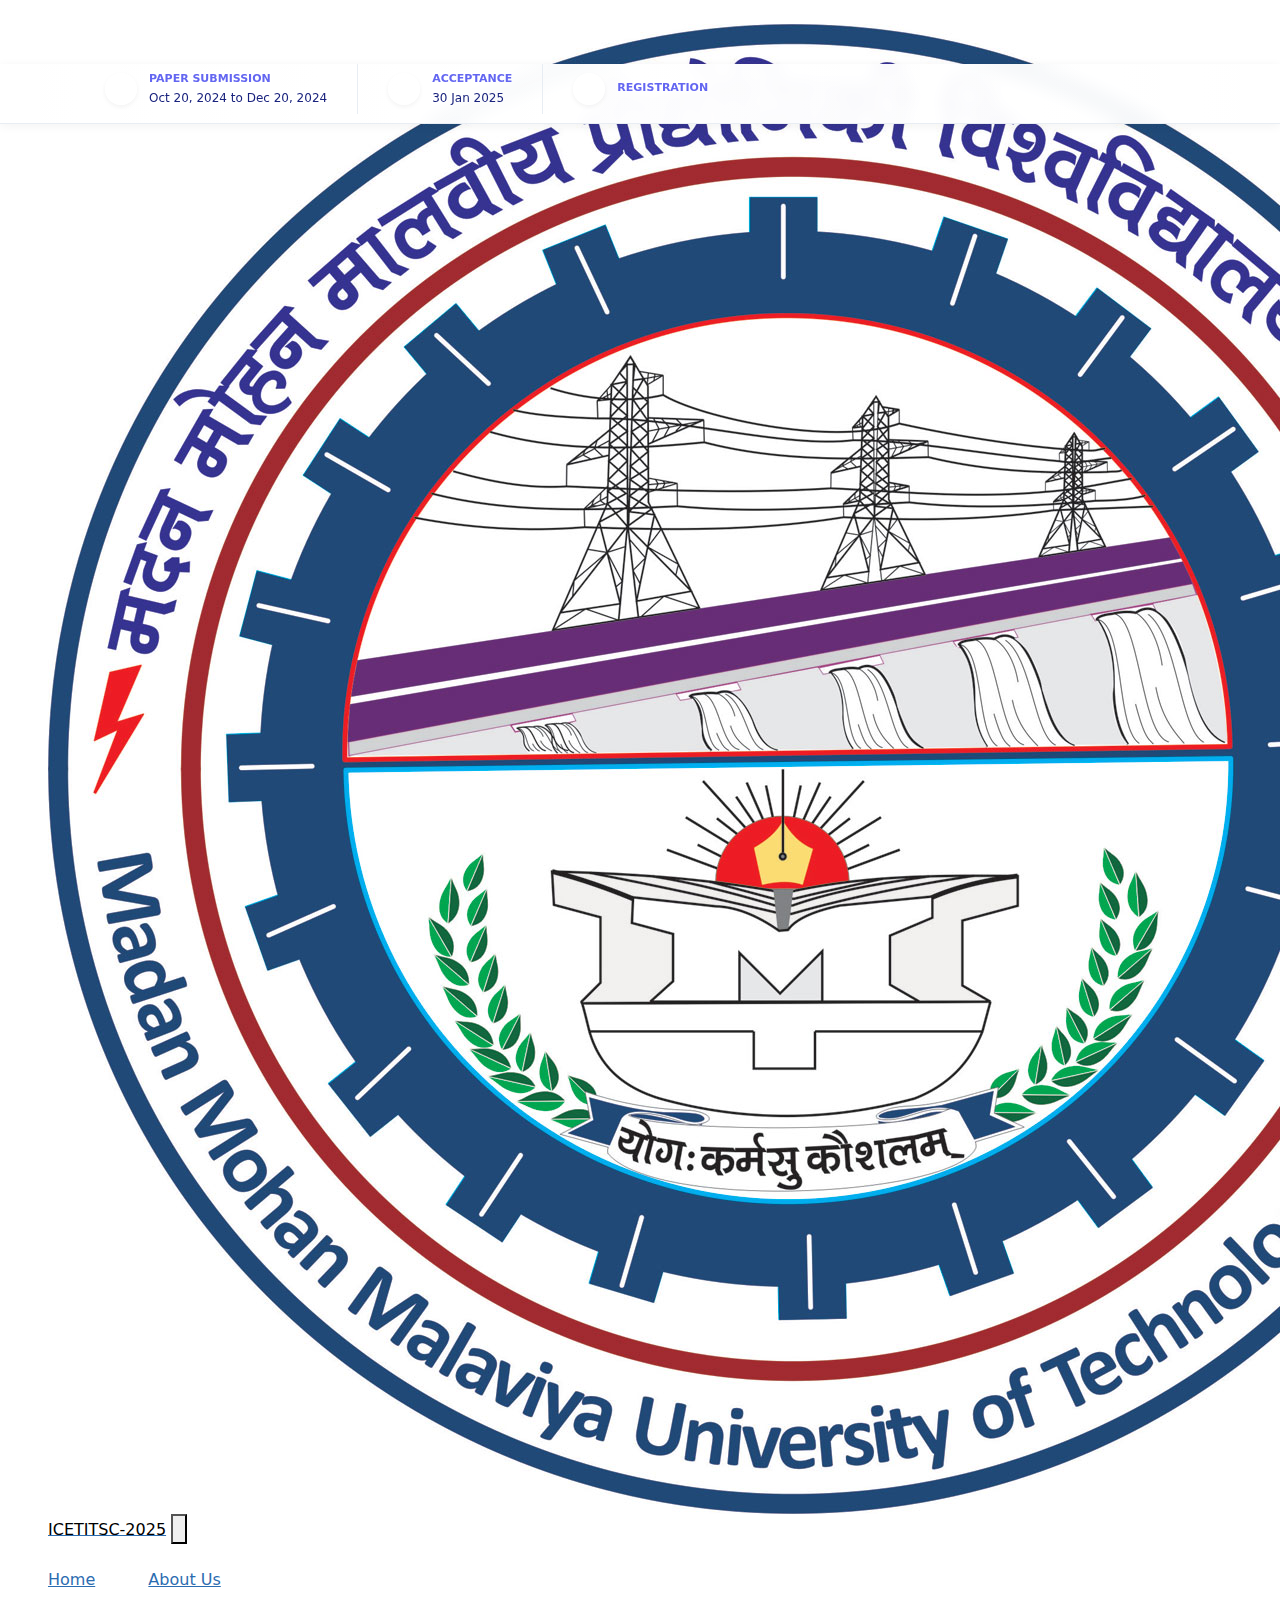
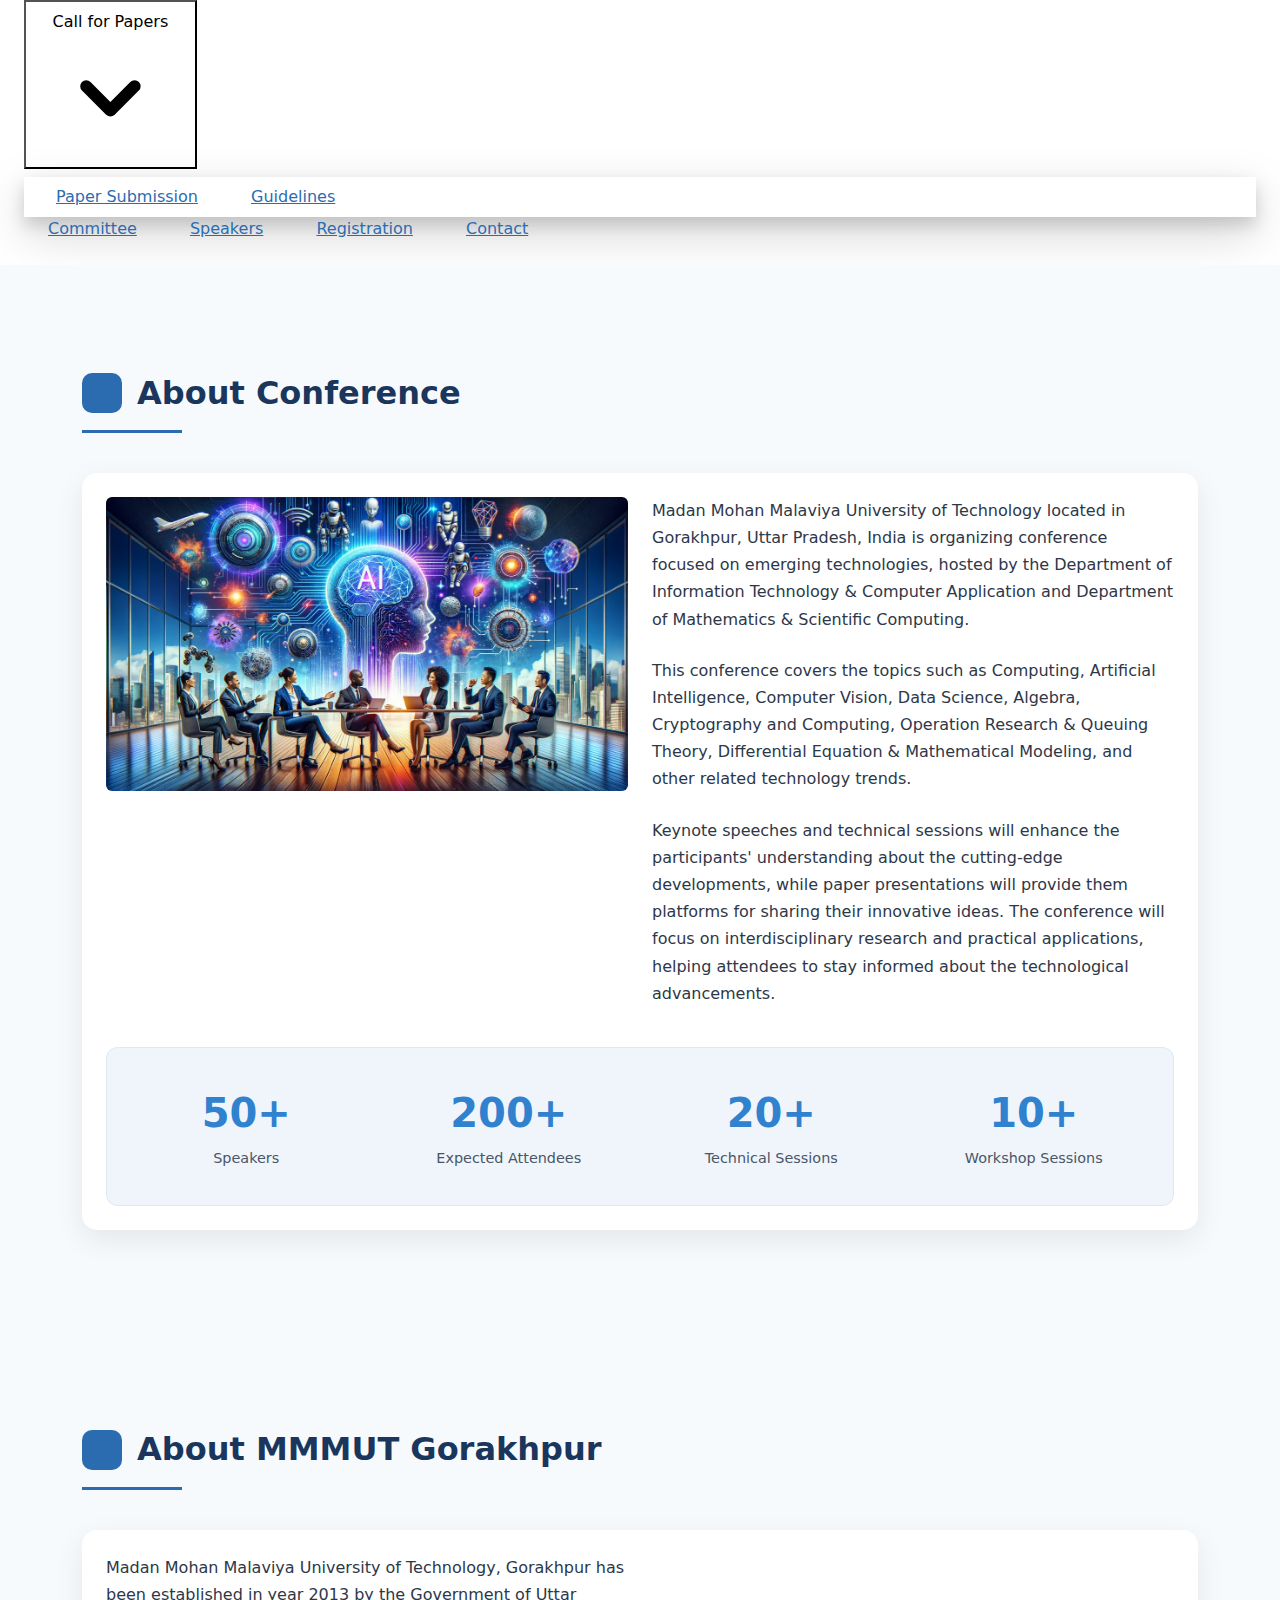
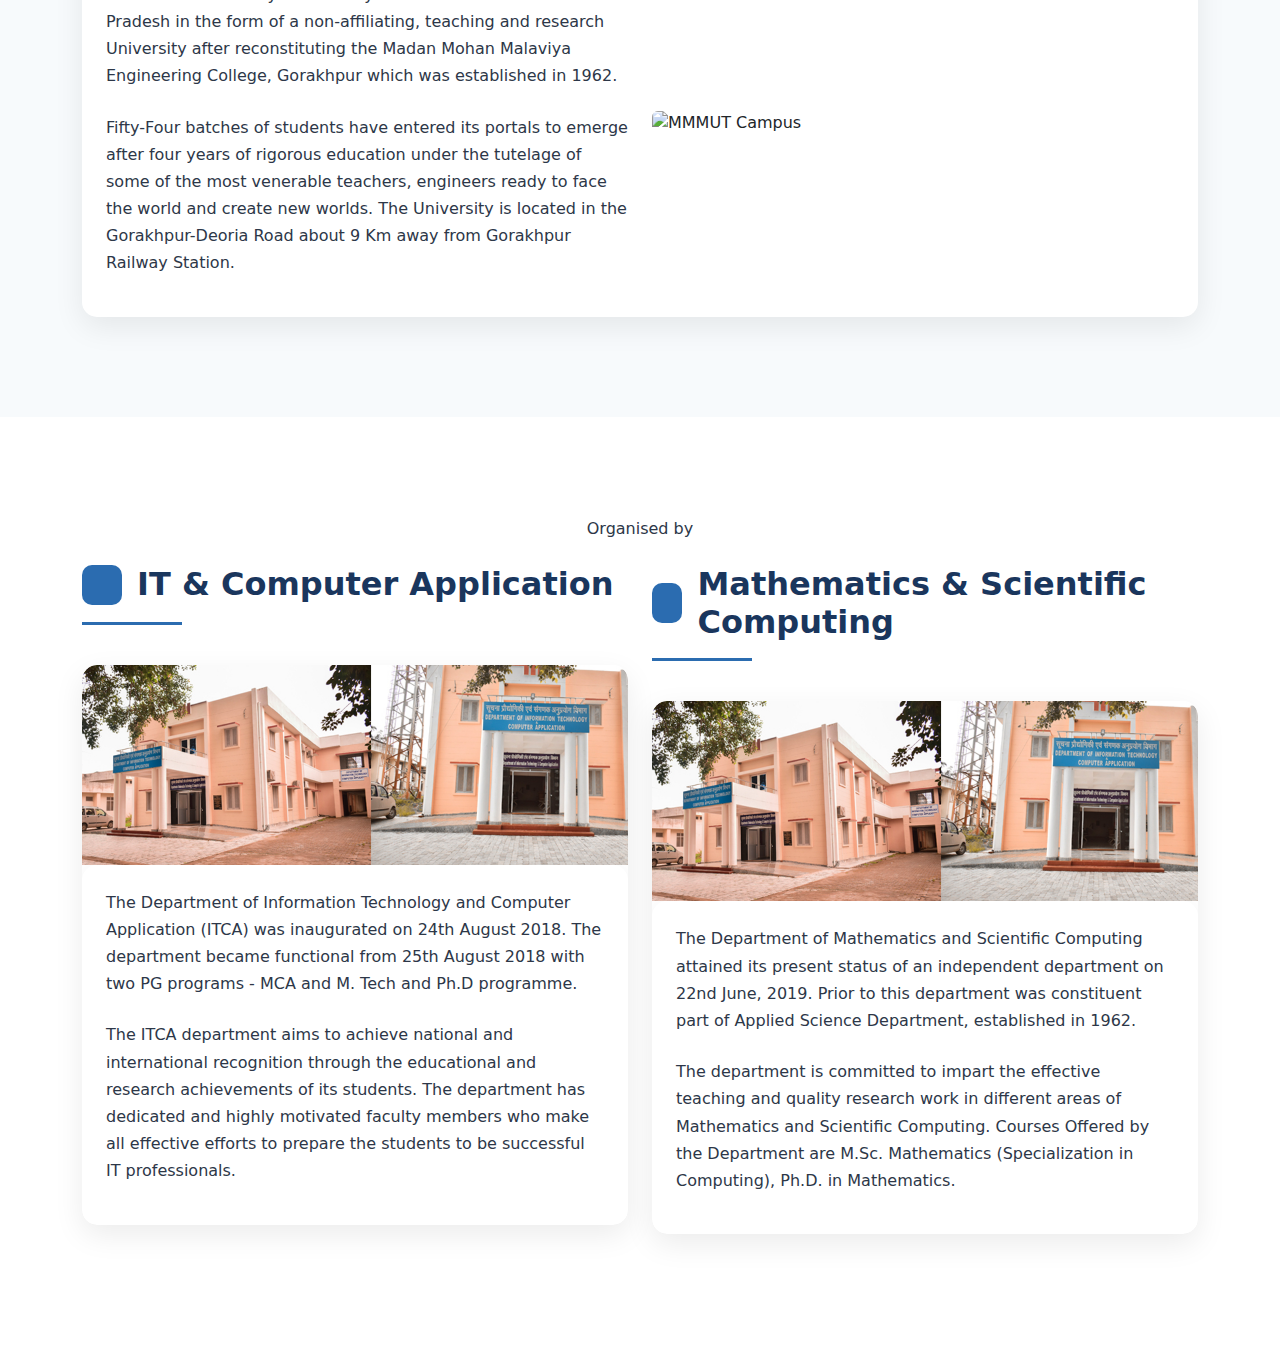
==== commit 7cbe26dd: "change the conference dates" ====
--- a/about.html
+++ b/about.html
@@ -383,7 +383,7 @@
             </div>
              <div class="announcement-content">
               <span class="announcement-label">New</span>
-              Welcome to6-7 Mar, 2025
+              Welcome to 29-30 May, 2025
             </div> 
           </div> -->
 
@@ -465,7 +465,7 @@
                     />
                   </div> -->
                 </div>
-                <div class="col-md-6 text-justify">
+                <div class="col-md-6">
                   <p class="mb-4">
                     Madan Mohan Malaviya University of Technology located in
                     Gorakhpur, Uttar Pradesh, India is organizing conference
@@ -532,7 +532,7 @@
           <div class="col-lg-12">
             <div class="card p-4">
               <div class="row align-items-center">
-                <div class="col-md-6 text-justify">
+                <div class="col-md-6">
                   <p class="mb-4">
                     Madan Mohan Malaviya University of Technology, Gorakhpur has
                     been established in year 2013 by the Government of Uttar
@@ -583,12 +583,12 @@
                 alt="IT Department"
                 class="department-image"
               />
-              <div class="card p-4 h-100 text-justify">
+              <div class="card p-4 h-100">
                 <p class="mb-4">
                   The Department of Information Technology and Computer
                   Application (ITCA) was inaugurated on 24th August 2018. The
                   department became functional from 25th August 2018 with two PG
-                  programs - MCA &amp; M. Tech and Ph.D programme.
+                  programs - MCA and M. Tech and Ph.D programme.
                 </p>
                 <p>
                   The ITCA department aims to achieve national and international
@@ -611,11 +611,11 @@
             </h2>
             <div class="card">
               <img
-                src="assets/pmsd.jpeg"
+                src="assets/images/math-dept.jpg"
                 alt="Mathematics Department"
-                class="department-image object-fit h-64"
+                class="department-image"
               />
-              <div class="card p-4 h-100 text-justify">
+              <div class="card p-4 h-100">
                 <p class="mb-4">
                   The Department of Mathematics and Scientific Computing
                   attained its present status of an independent department on
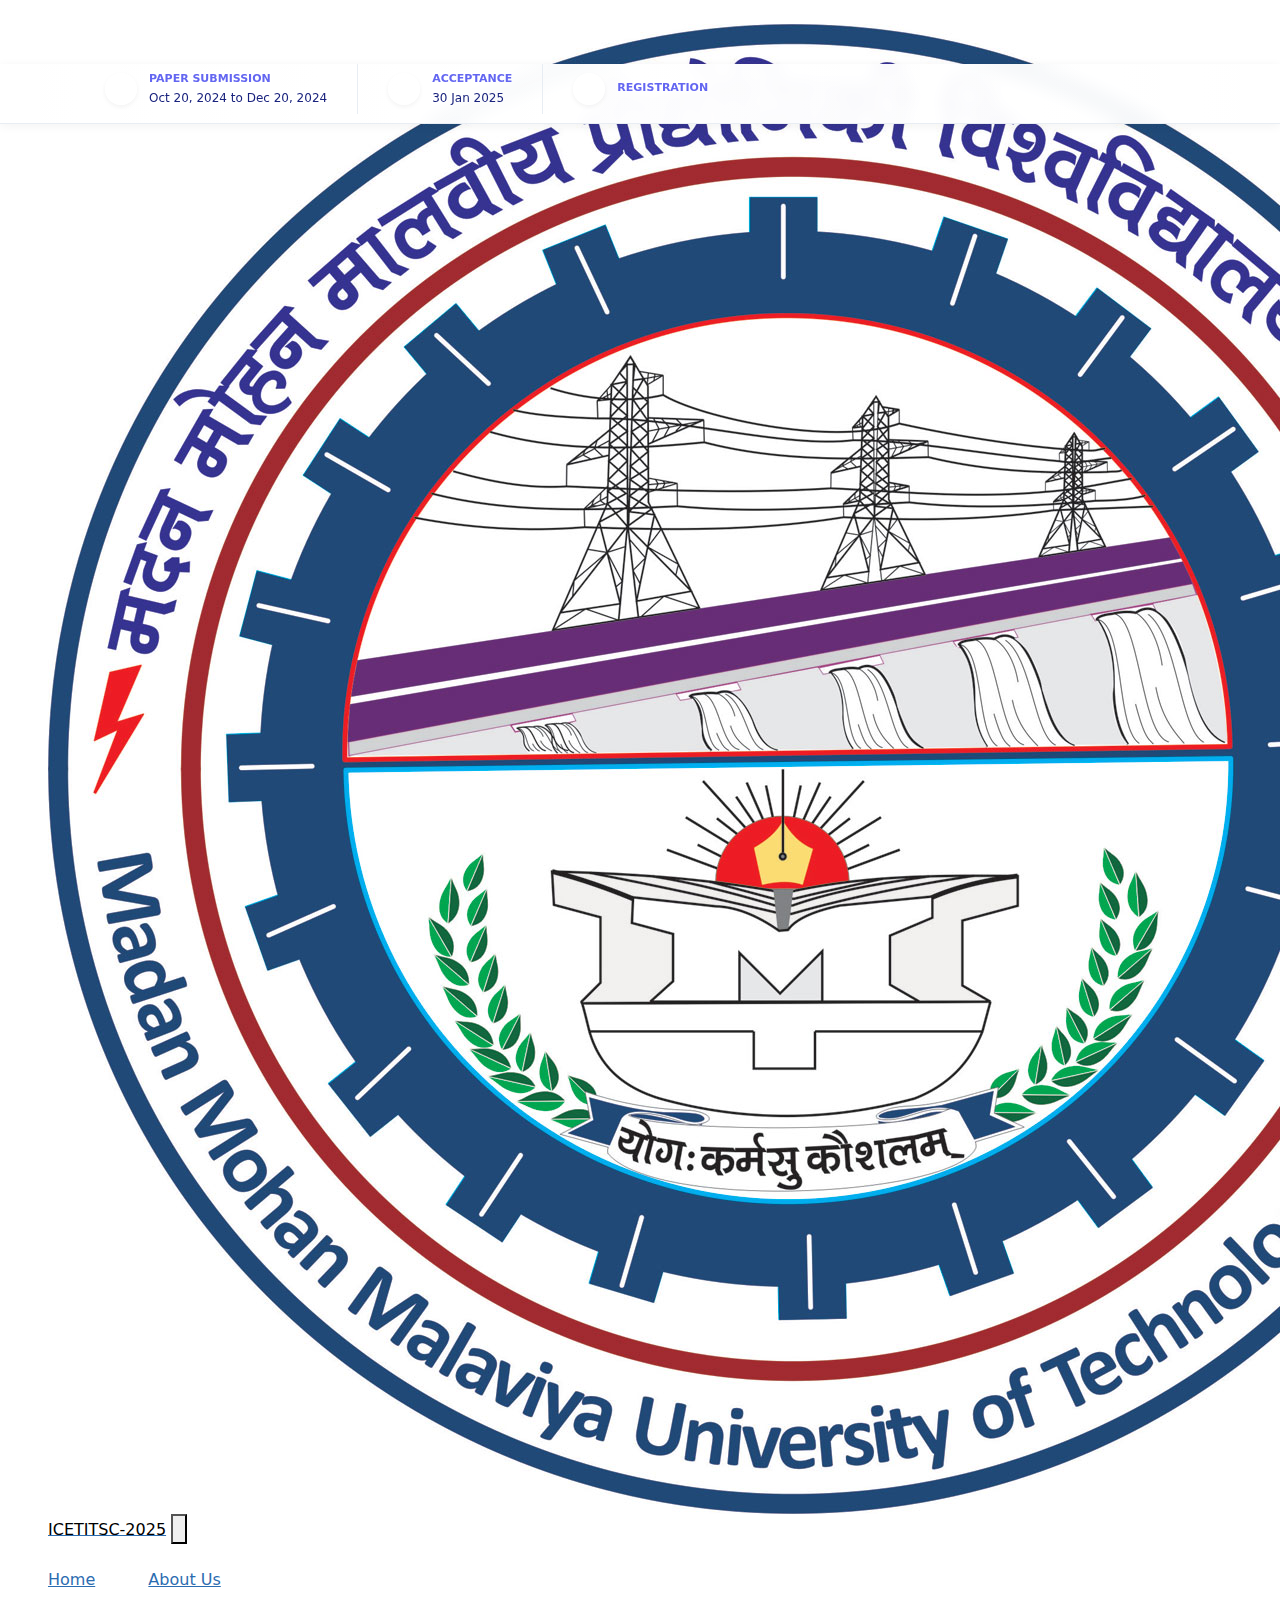
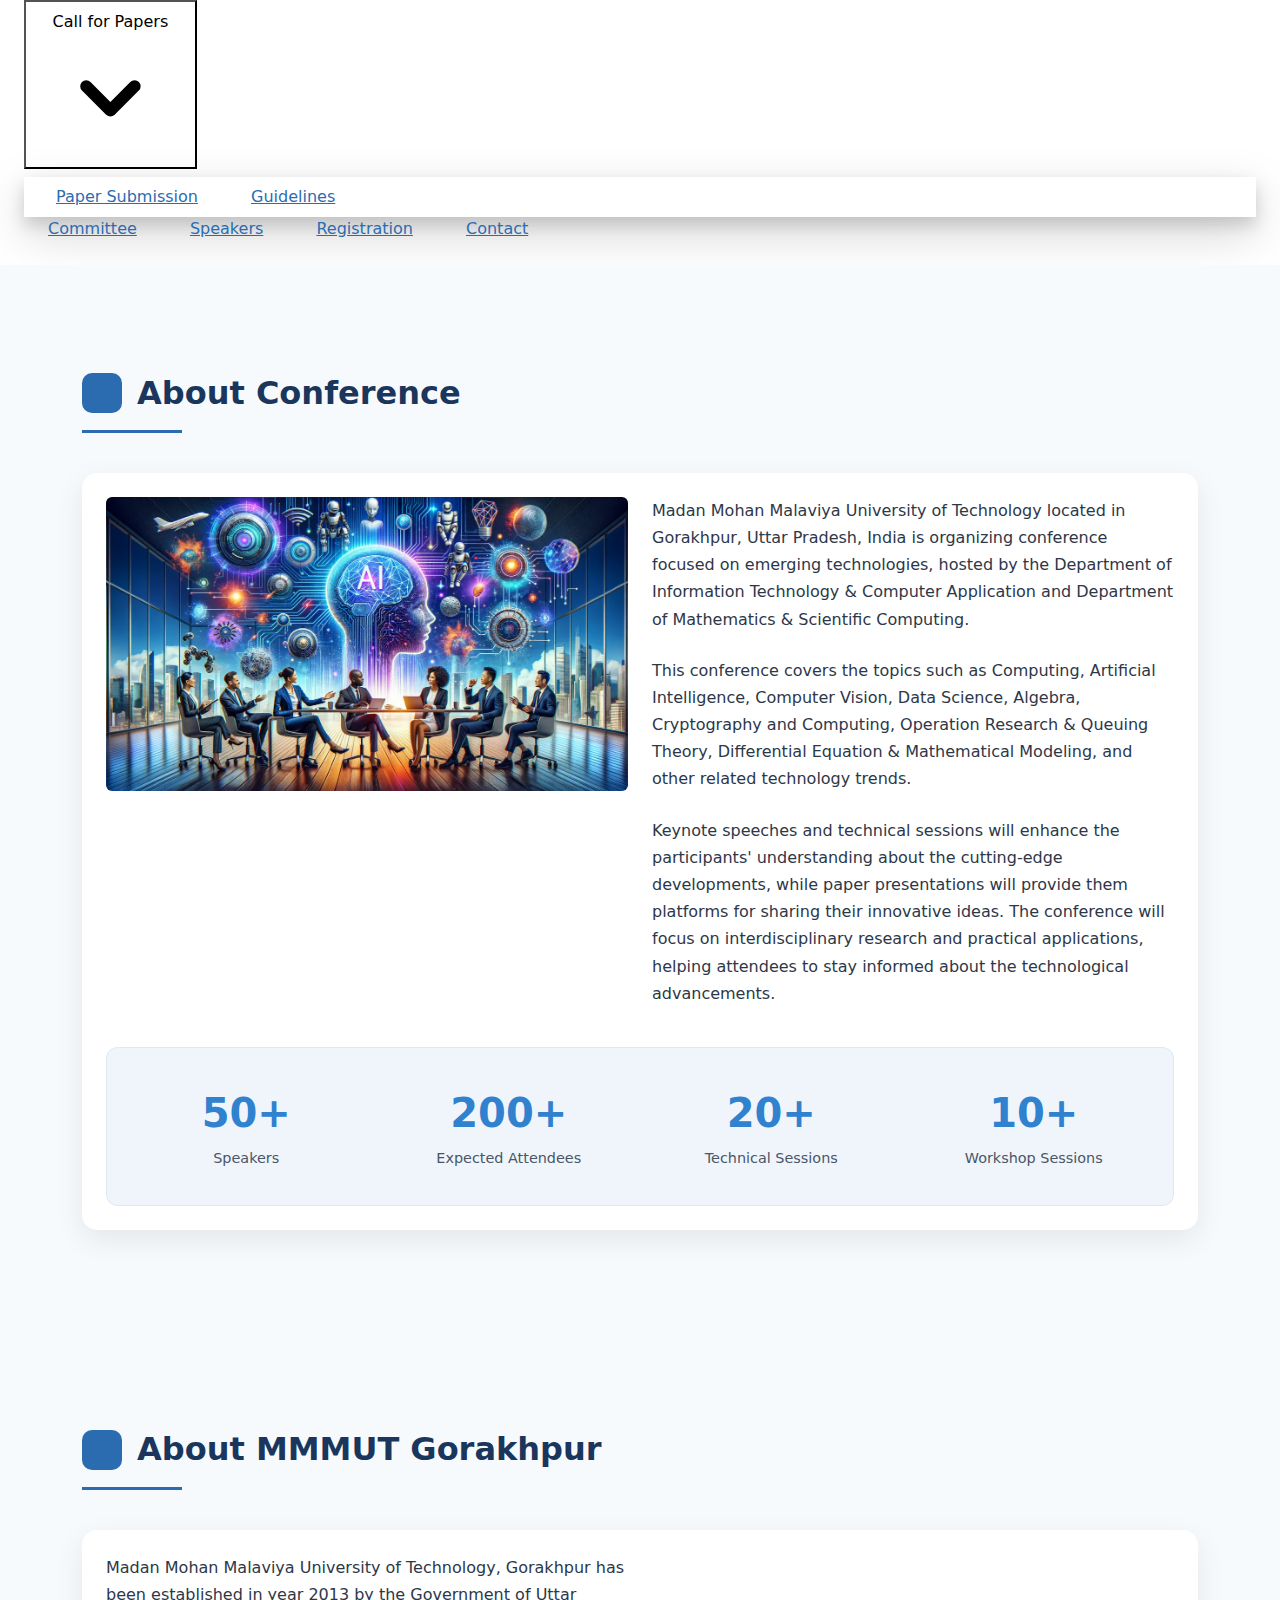
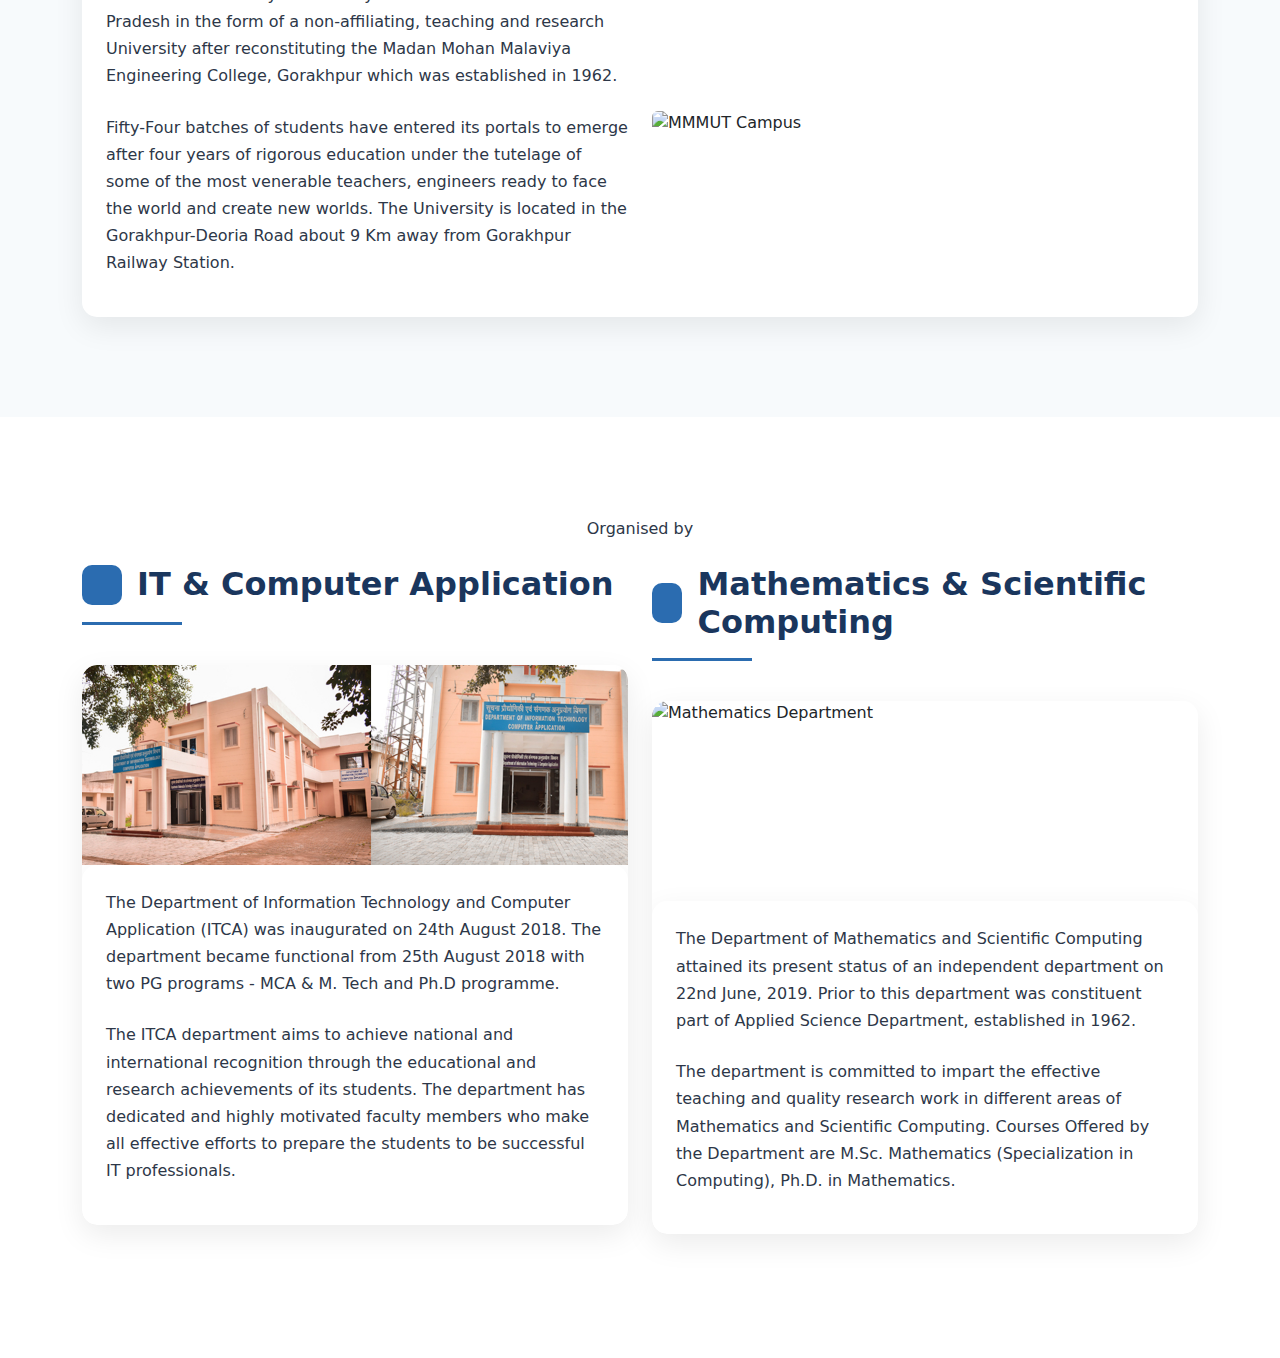
==== commit a49eef51: "Merge pull request #10 from Bittu-the-coder/main" ====
--- a/about.html
+++ b/about.html
@@ -465,7 +465,7 @@
                     />
                   </div> -->
                 </div>
-                <div class="col-md-6">
+                <div class="col-md-6 text-justify">
                   <p class="mb-4">
                     Madan Mohan Malaviya University of Technology located in
                     Gorakhpur, Uttar Pradesh, India is organizing conference
@@ -532,7 +532,7 @@
           <div class="col-lg-12">
             <div class="card p-4">
               <div class="row align-items-center">
-                <div class="col-md-6">
+                <div class="col-md-6 text-justify">
                   <p class="mb-4">
                     Madan Mohan Malaviya University of Technology, Gorakhpur has
                     been established in year 2013 by the Government of Uttar
@@ -583,12 +583,12 @@
                 alt="IT Department"
                 class="department-image"
               />
-              <div class="card p-4 h-100">
+              <div class="card p-4 h-100 text-justify">
                 <p class="mb-4">
                   The Department of Information Technology and Computer
                   Application (ITCA) was inaugurated on 24th August 2018. The
                   department became functional from 25th August 2018 with two PG
-                  programs - MCA and M. Tech and Ph.D programme.
+                  programs - MCA &amp; M. Tech and Ph.D programme.
                 </p>
                 <p>
                   The ITCA department aims to achieve national and international
@@ -611,11 +611,11 @@
             </h2>
             <div class="card">
               <img
-                src="assets/images/math-dept.jpg"
+                src="assets/pmsd.jpeg"
                 alt="Mathematics Department"
-                class="department-image"
+                class="department-image object-fit h-64"
               />
-              <div class="card p-4 h-100">
+              <div class="card p-4 h-100 text-justify">
                 <p class="mb-4">
                   The Department of Mathematics and Scientific Computing
                   attained its present status of an independent department on
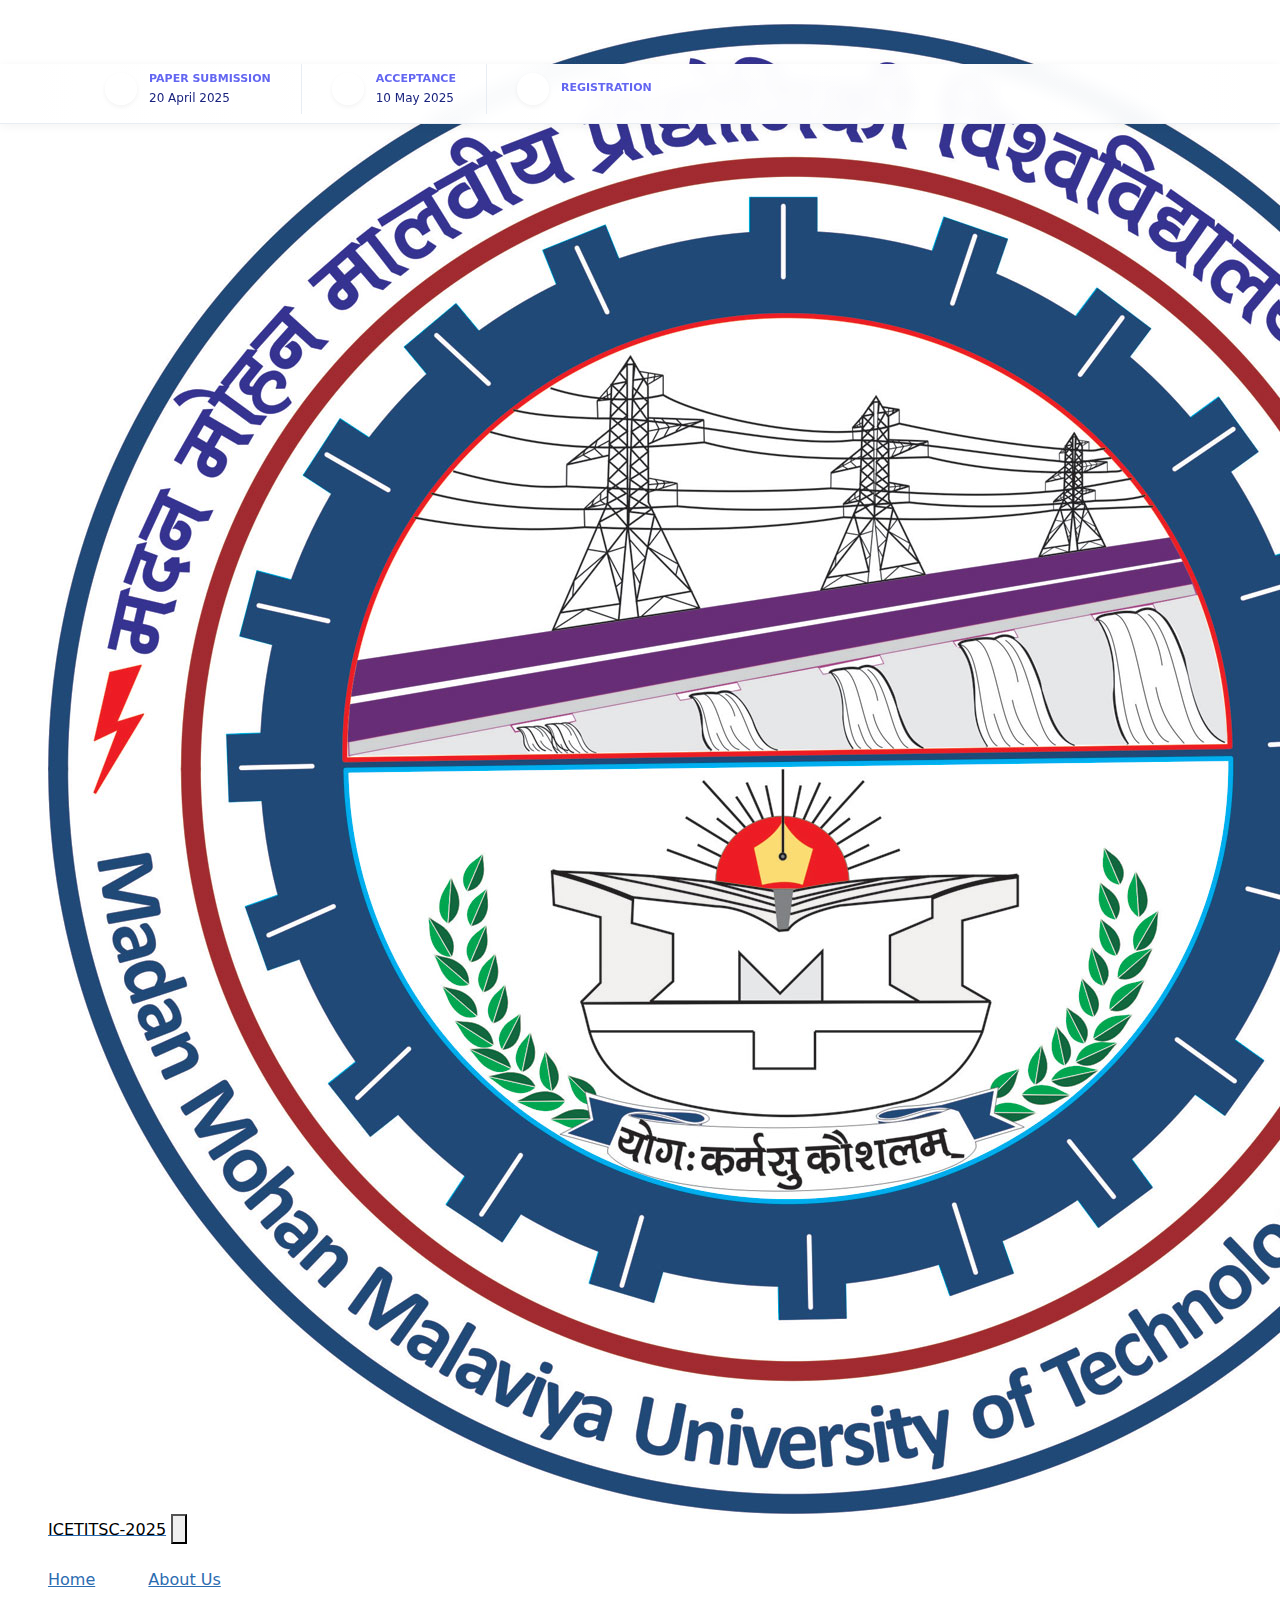
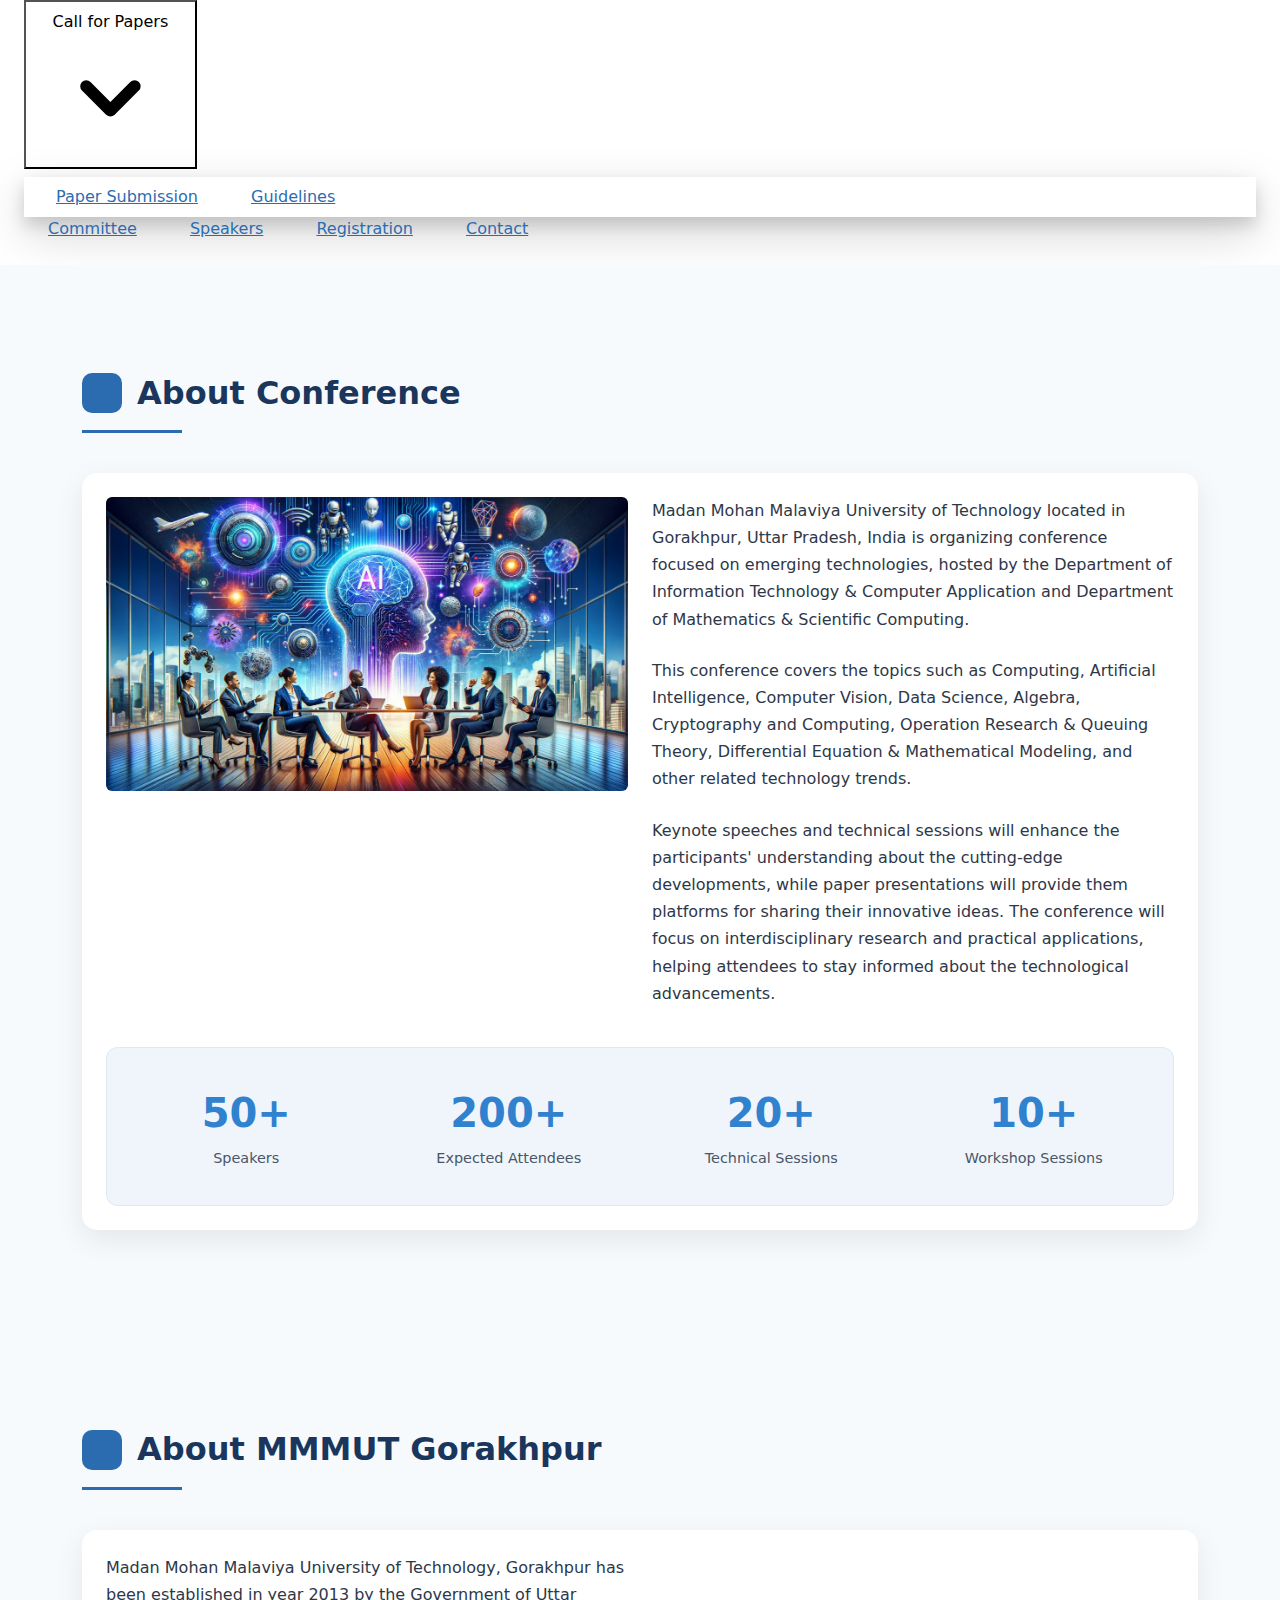
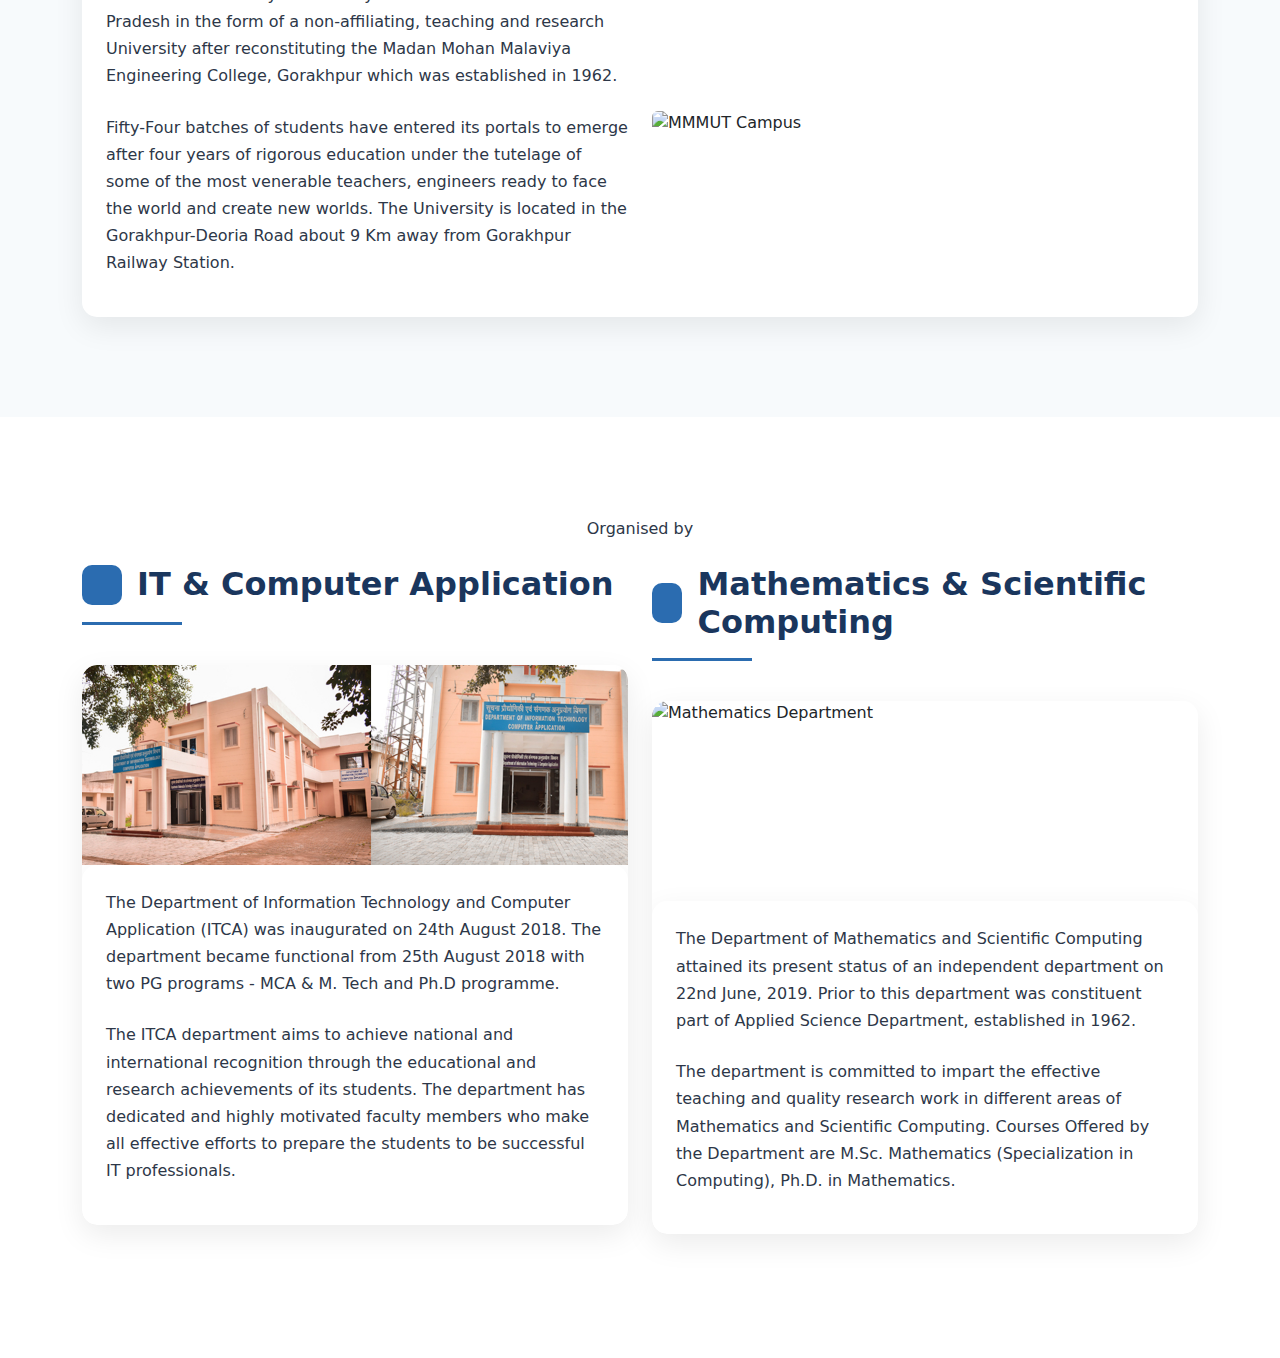
==== commit f3daca19: "Added all dates" ====
--- a/about.html
+++ b/about.html
@@ -394,7 +394,7 @@
             </div>
             <div class="announcement-content">
               <span class="announcement-label">Paper Submission</span>
-              Oct 20, 2024 to Dec 20, 2024
+              20 April 2025
             </div>
           </div>
 
@@ -416,7 +416,7 @@
             </div>
             <div class="announcement-content">
               <span class="announcement-label">Acceptance</span>
-              30 Jan 2025
+              10 May 2025
             </div>
           </div>
 
